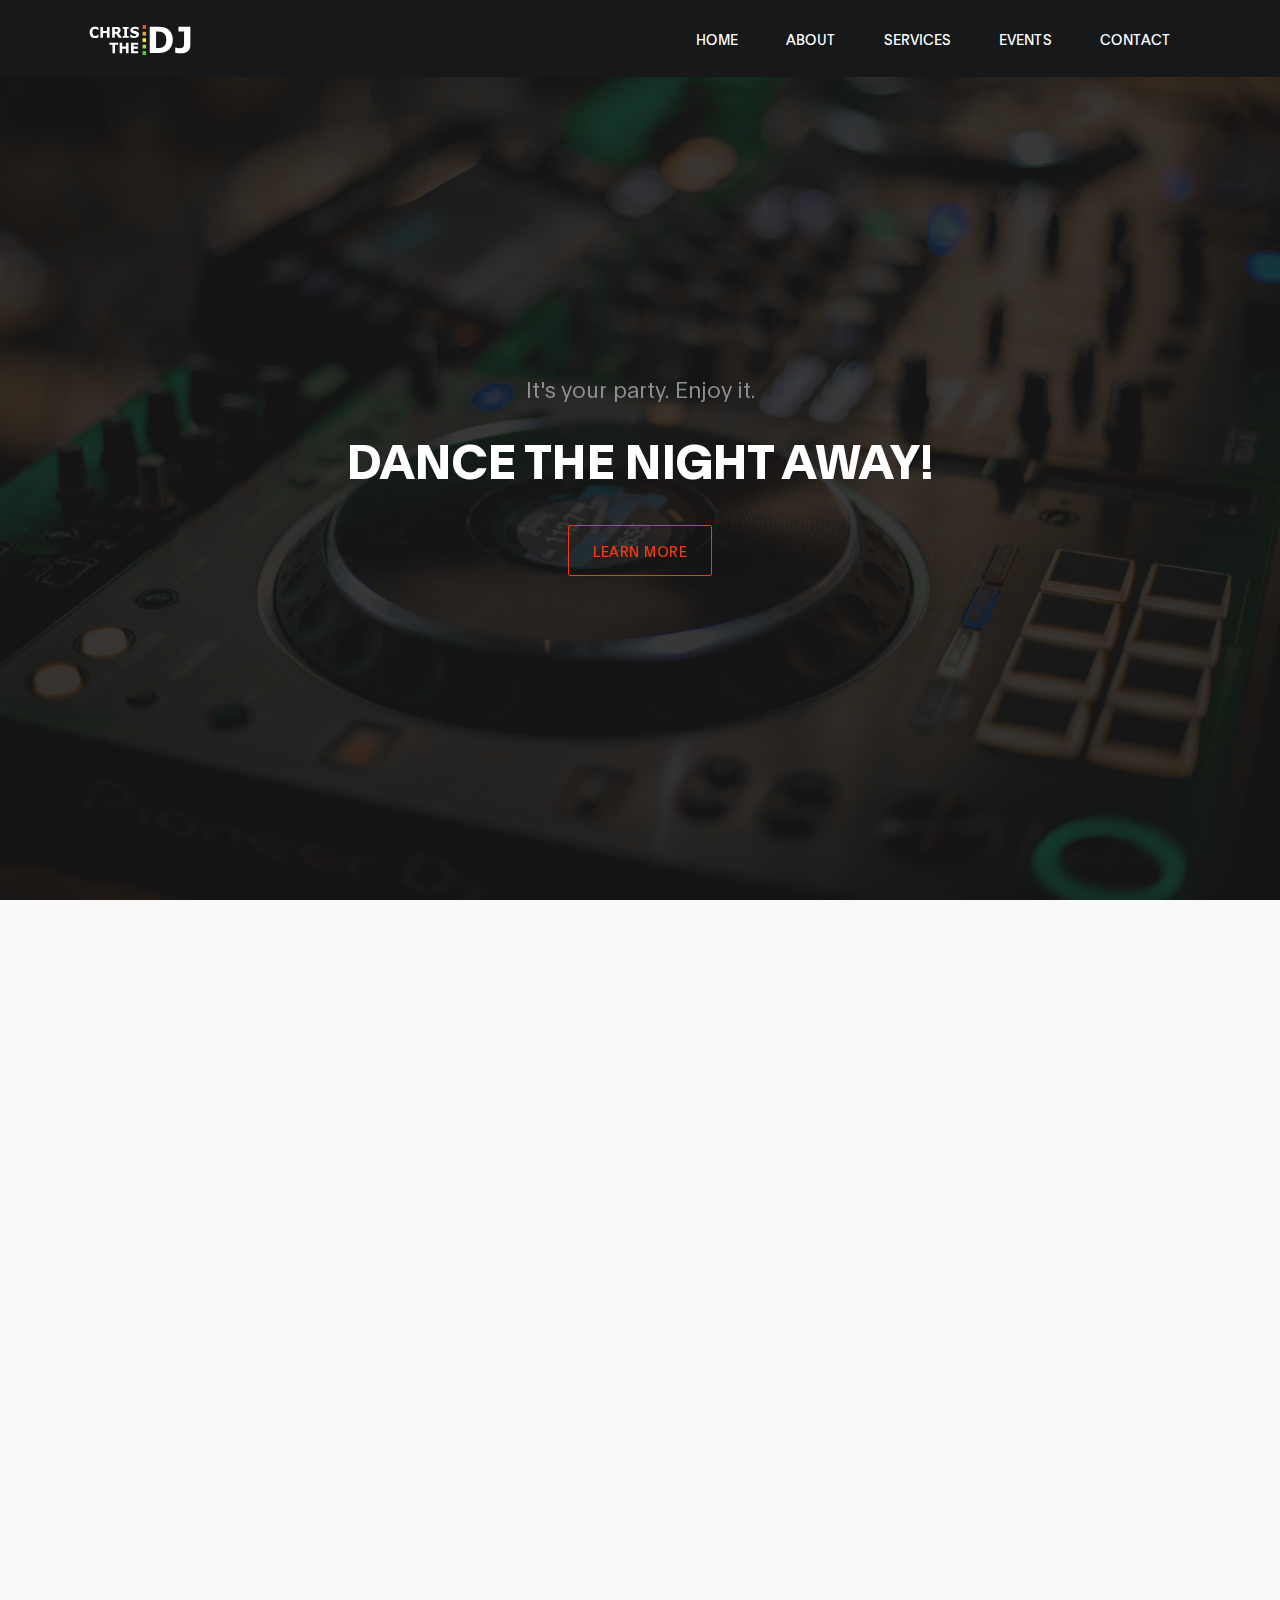
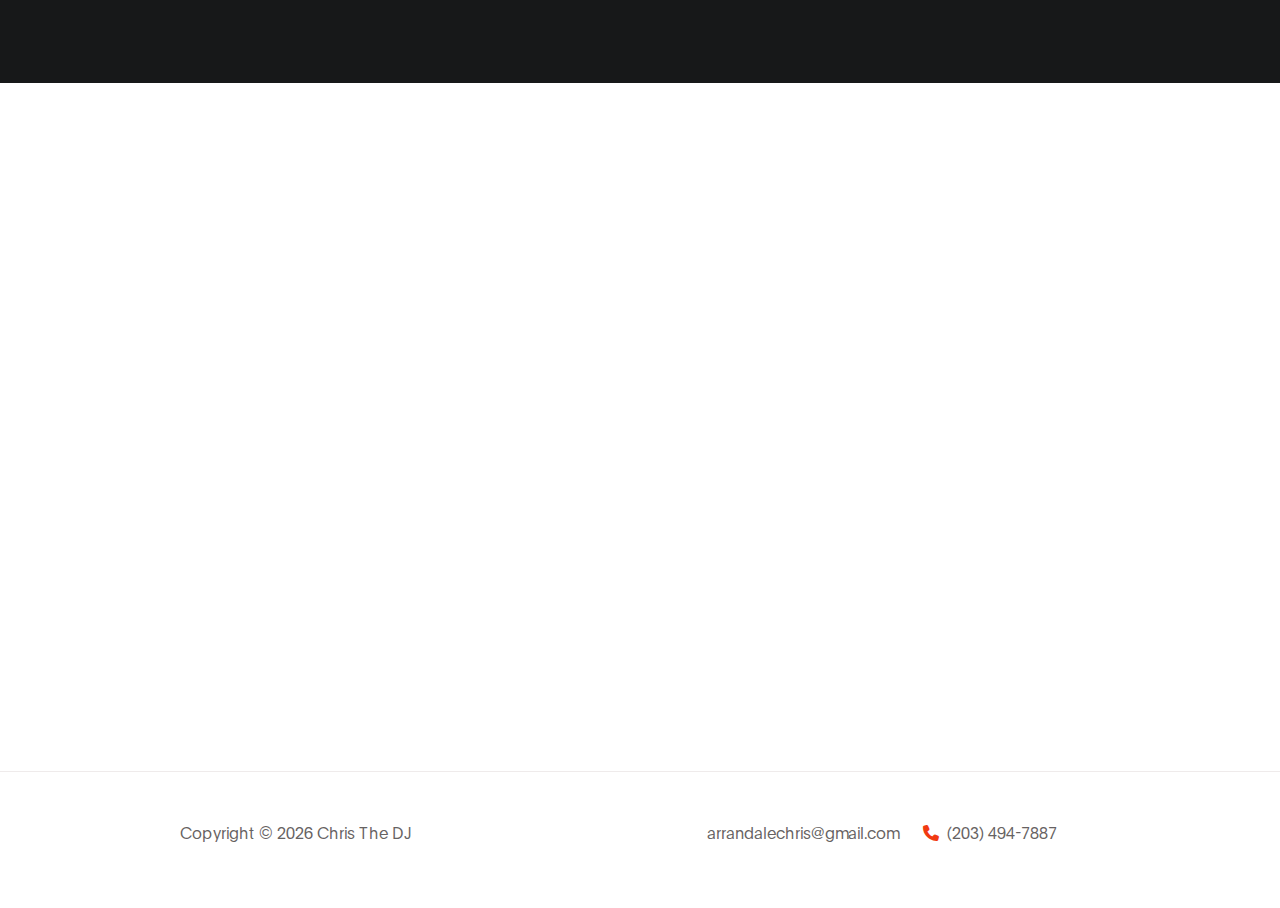
==== index.html @ fa7d1c63 "Initial commit" ====
<!DOCTYPE html><html lang="en"><head><title>Chris The DJ Productions</title><meta charset="UTF-8"><meta http-equiv="X-UA-Compatible" content="IE=Edge"><meta name="description" content=""><meta name="keywords" content=""><meta name="author" content=""><meta name="viewport" content="width=device-width, initial-scale=1, maximum-scale=1"><link rel="apple-touch-icon" sizes="180x180" href="/apple-touch-icon.16619da2.png"><link rel="icon" type="image/png" sizes="32x32" href="/favicon-32x32.42105b0b.png"><link rel="icon" type="image/png" sizes="16x16" href="/favicon-16x16.737dc3d0.png"><link rel="stylesheet" href="/bootstrap.min.e191171e.css"><link rel="stylesheet" href="/all.min.89025202.css"><link rel="stylesheet" href="/aos.2934eb38.css"><link rel="stylesheet" href="/dark-site-defaults.7a4a8571.css"></head><body data-spy="scroll" data-target="#navbarNav" data-offset="50">  <nav class="fixed-top navbar navbar-expand-lg"> <div class="container"> <a class="navbar-brand" href="/index.html"> <img src="/logo.c29452c3.svg" class="img-fluid" alt="Chris The DJ Logo" style="max-height:32px"> </a> <button class="navbar-toggler" type="button" data-toggle="collapse" data-target="#navbarNav" aria-controls="navbarNav" aria-expanded="false" aria-label="Toggle navigation"> <span class="navbar-toggler-icon"></span> </button> <div class="collapse navbar-collapse" id="navbarNav"> <ul class="ml-lg-auto navbar-nav"> <li class="nav-item"> <a href="#home" class="nav-link smoothScroll">Home</a> </li> <li class="nav-item"> <a href="#about" class="nav-link smoothScroll">About</a> </li> <li class="nav-item"> <a href="#services" class="nav-link smoothScroll">Services</a> </li> <li class="nav-item"> <a href="#events" class="nav-link smoothScroll">Events</a> </li> <li class="nav-item"> <a href="#contact" class="nav-link smoothScroll">Contact</a> </li> </ul>  </div> </div> </nav>  <section class="align-items-center d-flex flex-column hero justify-content-center" id="home"> <div class="bg-overlay"></div> <div class="container"> <div class="row"> <div class="col-12 col-lg-8 col-md-10 mx-auto"> <div class="hero-text mt-5 text-center"> <h6 data-aos="fade-up">It's your party. Enjoy it.</h6> <h1 class="text-white" data-aos="fade-up" data-aos-delay="200"> Dance The Night Away! </h1> <a href="#about" class="bordered btn custom-btn mt-3" data-aos="fade-up" data-aos-delay="400">learn more</a> </div> </div> </div> </div> </section>   <section class="about section" id="about"> <div class="container"> <div class="row"> <div class="col-12 col-lg-5 col-md-10 mb-4 mb-lg-0 mt-lg-auto mx-auto"> <h2 class="mb-4" data-aos="fade-up">Meet Chris</h2> <p data-aos="fade-up" data-aos-delay="200"> Chris is a talented and experienced DJ who is dedicated to providing top-notch entertainment and a memorable experience for every event. With his keen ear for music and a passion for performance, he knows how to get the crowd moving and keep the party going. He understands that music is the backbone of any event, and that's why he always puts in the extra effort to make sure that the sound, music, and lights are all of the highest quality. </p> <p data-aos="fade-up" data-aos-delay="400"> Chris's professionalism is unmatched, and he always arrives on time and well-prepared for every event. He is a true professional who takes his job seriously and is always eager to help in any way he can. Whether you're planning a wedding, a corporate event, or a private party, Chris is the DJ you can count on to deliver the goods. </p> </div> <div class="col-12 col-lg-5 col-md-6 ml-lg-auto" data-aos="fade-up" data-aos-delay="200"> <div class="team-thumb"> <img src="/chris.dc0502a5.jpg" class="img-fluid" alt="DJ"> <div class="d-flex flex-column team-info"> <h3>Chris Arrandale</h3> <span>DJ and Event Technology Specialist</span> </div> </div> </div>  </div> </div> </section>  <section class="class section" id="services"> <div class="container"> <div class="row"> <div class="col-12 col-lg-12 mb-5 text-center"> <h6 data-aos="fade-up">Don't Settle</h6> <h2 data-aos="fade-up" data-aos-delay="200">Popular Services</h2> </div> <div class="col-12 col-lg-4 col-md-6" data-aos="fade-up" data-aos-delay="400"> <div class="class-thumb"> <img src="/sound.7e2c99be.jpg" class="img-fluid" alt="Class"> <div class="class-info"> <h3 class="mb-1">DJ and Sound</h3>  <p class="mt-3"> For any event, bring your vision to life with high-quality music and sound. </p> </div> </div> </div> <div class="col-12 col-lg-4 col-md-6 mt-5 mt-lg-0 mt-md-0" data-aos="fade-up" data-aos-delay="500"> <div class="class-thumb"> <img src="/lighting.c251da68.jpg" class="img-fluid" alt="Class"> <div class="class-info"> <h3 class="mb-1">Lighting</h3>  <p class="mt-3"> Sculpt the atmosphere and bring your space to life with a variety of affordable lighting options. </p> </div> </div> </div> <div class="col-12 col-lg-4 col-md-6 mt-5 mt-lg-0" data-aos="fade-up" data-aos-delay="600"> <div class="class-thumb"> <img src="/projector.c56ef966.jpg" class="img-fluid" alt="Class"> <div class="class-info"> <h3 class="mb-1">Audio Visual</h3>  <p class="mt-3"> Projection services add a visually stunning element to any production or presentation. </p> </div> </div> </div> </div> </div> </section>   <section class="schedule section" id="events"> <div class="container"> <div class="row"> <div class="col-12 col-lg-12 mb-5 text-center"> <h6 data-aos="fade-up">DISCOVER</h6> <h2 class="text-white" data-aos="fade-up" data-aos-delay="200"> Full List of Services </h2> </div> <div class="col-12 col-lg-6 col-md-6" data-aos="fade-up" data-aos-delay="400"> <div class="class-thumb"> <div class="class-info"> <h3 class="mb-1">Events</h3> <p class="mt-3">Weddings</p> <hr> <p class="mt-3">Dances</p> <hr> <p class="mt-3">Corporate Events</p> <hr> <p class="mt-3">Concerts</p> <hr> <p class="mt-3">Nightclub and Bars Events</p> <hr> <p class="mt-3">Backyard and House Parties</p> <hr> <p class="mt-3">Charity Events</p> </div> </div> </div> <div class="col-12 col-lg-6 col-md-6 mt-5 mt-lg-0 mt-md-0" data-aos="fade-up" data-aos-delay="500"> <div class="class-thumb"> <div class="class-info"> <h3 class="mb-1">Individual Services</h3> <p class="mt-3">DJ and Music</p> <hr> <p class="mt-3">Live Sound (bands, open mic nights, etc.)</p> <hr> <p class="mt-3">Karaoke and Trivia</p> <hr> <p class="mt-3">Lighting and Ambiance</p> <hr> <p class="mt-3">Projection and TV Rentals</p> <hr> <p class="mt-3">Social Media Photo Booth</p> <hr> <p class="mt-3">360 Photo Booth</p> </div> </div> </div> </div> </div> </section>  <section class="contact section" id="contact"> <div class="container"> <div class="row"> <div class="col-12 col-lg-5 col-md-6 ml-auto"> <h2 class="mb-4 pb-2" data-aos="fade-up">Ask anything</h2> <form action="https://formspree.io/f/mnqydpkl" method="post" class="contact-form webform" data-aos="fade-up" data-aos-delay="200" role="form"> <input type="text" class="form-control" name="name" placeholder="Name"> <input type="email" class="form-control" name="email" placeholder="Email"> <textarea class="form-control" rows="5" name="message" placeholder="Message"></textarea> <button type="submit" class="form-control" id="submit-button" name="submit"> Send Message </button> </form> </div> <div class="col-12 col-lg-5 col-md-6 mt-4 mt-lg-0 mt-md-0 mx-auto"> <h2 class="mb-4" data-aos="fade-up" data-aos-delay="300">Where is Chris?</h2> <p data-aos="fade-up" data-aos-delay="400"> <i class="fa fa-map-marker mr-1"></i> Based out of <b>Springfield MA</b> and travels throughout New England </p>  <div class="google-map" data-aos="fade-up" data-aos-delay="500"> <iframe src="https://www.google.com/maps/embed?pb=!1m18!1m12!1m3!1d47355.9446735847!2d-72.58136081809765!3d42.112898798318675!2m3!1f0!2f0!3f0!3m2!1i1024!2i768!4f13.1!3m3!1m2!1s0x89e6e62c08e4b81f%3A0x1d1808da41b9aabd!2sSpringfield%2C%20MA!5e0!3m2!1sen!2sus!4v1675135256175!5m2!1sen!2sus" width="1920" height="250" frameborder="0" style="border:0" allowfullscreen></iframe> </div> </div> </div> </div> </section>  <footer class="site-footer"> <div class="container"> <div class="row"> <div class="col-lg-4 col-md-5 ml-auto"> <p class="copyright-text">Copyright &copy; <span id="year">2023</span> Chris The DJ</p> </div> <div class="col-12 col-lg-5 col-md-7 d-flex justify-content-center mx-auto"> <p class="mr-4"> <i class="fa fa-envelope-o mr-1"></i>  <a href="mailto:&#097;&#114;&#114;&#097;&#110;&#100;&#097;&#108;&#101;&#099;&#104;&#114;&#105;&#115;&#064;&#103;&#109;&#097;&#105;&#108;&#046;&#099;&#111;&#109;">&#097;&#114;&#114;&#097;&#110;&#100;&#097;&#108;&#101;&#099;&#104;&#114;&#105;&#115;&#064;&#103;&#109;&#097;&#105;&#108;&#046;&#099;&#111;&#109;</a> </p>  <p> <i class="fa fa-phone mr-1"></i> (&#050;&#048;&#051;)&#032;&#052;&#057;&#052;&#045;&#055;&#056;&#056;&#055; </p> </div> </div> </div> </footer>    <script src="/imports.26c8f846.js"></script> <script src="/custom.d0c977ba.js" type="module"></script> <script src="/smoothscroll.0c86db4a.js" type="module"></script>  <script>document.getElementById("year").innerHTML=(new Date).getFullYear();</script> </body></html>
---- dark-site-defaults.7a4a8571.css ----
@font-face{font-family:Plain;src:url(/Plain-Regular.705047c0.woff2) format("woff2"),url(/Plain-Regular.0825c11f.woff) format("woff");font-weight:400;font-style:normal}@font-face{font-family:Plain;src:url(/Plain-Light.98f7189e.woff2) format("woff2"),url(/Plain-Light.5825650e.woff) format("woff");font-weight:300;font-style:normal}@font-face{font-family:Plain;src:url(/Plain-Bold.71ae73a1.woff2) format("woff2"),url(/Plain-Bold.db36bc36.woff) format("woff");font-weight:700;font-style:normal}:root{--primary-color:#f13a11;--white-color:#fff;--dark-color:#171819;--about-bg-color:#f9f9f9;--gray-color:#909090;--link-color:#404040;--p-color:#666262;--base-font-family:"Plain",sans-serif;--font-weight-bold:bold;--font-weight-normal:normal;--font-weight-light:300;--font-weight-thin:100;--h1-font-size:48px;--h2-font-size:36px;--h3-font-size:28px;--h4-font-size:24px;--h5-font-size:22px;--h6-font-size:22px;--p-font-size:18px;--base-font-size:16px;--menu-font-size:14px;--border-radius-large:100%;--border-radius-small:2px}body{background:var(--white-color);font-family:var(--base-font-family)}h1,h2,h3,h4,h5,h6{font-weight:var(--font-weight-thin);line-height:normal}h1{font-size:var(--h1-font-size);letter-spacing:-1px;text-transform:uppercase;margin:20px 0}h1,h2{font-weight:var(--font-weight-bold)}h2{font-size:var(--h2-font-size);letter-spacing:-2px}h3{font-size:var(--h3-font-size);font-weight:var(--font-weight-bold);letter-spacing:-1px;margin:0}h4{font-size:var(--h4-font-size)}h5{font-size:var(--h5-font-size)}h6{color:var(--gray-color);font-size:var(--h6-font-size);line-height:inherit;margin:0}p{color:var(--p-color);font-size:var(--p-font-size);font-weight:var(--font-weight-light);line-height:1.5em}b,strong{font-weight:var(--font-weight-bold);letter-spacing:0}.section{padding:7rem 0}.custom-btn{background:transparent;border-radius:var(--border-radius-small);padding:14px 24px;color:var(--white-color);font-size:var(--menu-font-size);font-weight:var(--font-weight-normal);text-transform:uppercase;letter-spacing:.5px;white-space:nowrap;transition:all .3s ease}.custom-btn:hover{color:var(--primary-color)}.custom-btn:focus{box-shadow:none}.custom-btn.bg-color:focus,.custom-btn.bg-color:hover,.custom-btn.bordered:focus,.custom-btn.bordered:hover{background:var(--white-color);border-color:transparent;color:var(--primary-color)}.bordered{border:1px solid var(--primary-color);color:var(--primary-color)}.bg-color{background:var(--primary-color);color:var(--white-color)}*,:after,:before{-webkit-box-sizing:border-box;-moz-box-sizing:border-box;box-sizing:border-box}a{color:var(--link-color);font-weight:400;text-decoration:none;transition:all .3s ease}a:active,a:focus,a:hover{color:var(--primary-color);outline:none;text-decoration:none}.bg-overlay{background:var(--dark-color);position:absolute;top:0;right:0;bottom:0;left:0;width:100%;height:100%;opacity:.85}.modal-content{padding:2rem 3rem}.modal-body,.modal-footer,.modal-header{border:0;padding:0}.membership-form a{color:var(--primary-color)}.feature{padding:5rem 0}.feature,.navbar{background:var(--dark-color)}.navbar{padding:1rem}.navbar-expand-lg .navbar-nav .nav-link{padding-right:1.5rem;padding-left:1.5rem}.navbar-brand{color:var(--white-color);font-size:var(--h3-font-size);font-weight:var(--font-weight-bold);line-height:normal;padding-top:0}.nav-item .nav-link{display:block;color:var(--white-color);font-size:var(--menu-font-size);font-weight:var(--font-weight-normal);text-transform:uppercase;padding:2px 6px}.nav-item .nav-link.active,.nav-item .nav-link:hover{color:var(--primary-color)}.navbar .social-icon li a{color:var(--white-color)}.navbar-toggler{border:0;padding:0;cursor:pointer;margin:0 10px 0 0;width:30px;height:35px;outline:none}.navbar-toggler:focus{outline:none}.navbar-toggler[aria-expanded=true] .navbar-toggler-icon{background:transparent}.navbar-toggler[aria-expanded=true] .navbar-toggler-icon:after,.navbar-toggler[aria-expanded=true] .navbar-toggler-icon:before{transition:top .3s ease 50ms,-webkit-transform .3s ease .35s;transition:top .3s ease 50ms,transform .3s ease .35s;transition:top .3s ease 50ms,transform .3s ease .35s,-webkit-transform .3s ease .35s;top:0}.navbar-toggler[aria-expanded=true] .navbar-toggler-icon:before{transform:rotate(45deg)}.navbar-toggler[aria-expanded=true] .navbar-toggler-icon:after{transform:rotate(-45deg)}.navbar-toggler .navbar-toggler-icon{background:var(--primary-color);transition:background 10ms ease .3s;display:block;width:30px;height:2px;position:relative}.navbar-toggler .navbar-toggler-icon:after,.navbar-toggler .navbar-toggler-icon:before{transition:top .3s ease .35s,-webkit-transform .3s ease 50ms;transition:top .3s ease .35s,transform .3s ease 50ms;transition:top .3s ease .35s,transform .3s ease 50ms,-webkit-transform .3s ease 50ms;position:absolute;right:0;left:0;background:var(--primary-color);width:30px;height:2px;content:""}.navbar-toggler .navbar-toggler-icon:before{top:-8px}.navbar-toggler .navbar-toggler-icon:after{top:8px}.hero{background-image:url(/hero-bg.0ff461fb.jpg);background-size:cover;background-position:top;background-repeat:no-repeat;vertical-align:middle;min-height:100vh;position:relative}.class-info{background:var(--white-color);box-shadow:6px 0 38px rgba(20,20,20,.1);border-radius:0 0 2px 2px;padding:1rem 2rem;position:relative}.class-info img{border-radius:2px 2px 0 0}.class-info strong{color:var(--gray-color)}.class-price{background:var(--primary-color);border-radius:var(--border-radius-large);color:var(--white-color);font-weight:var(--font-weight-bold);display:block;position:absolute;top:2rem;right:2rem;width:3.5rem;height:3.5rem;line-height:3.5rem;text-align:center}.schedule{background:var(--dark-color)}.schedule-table{display:table;border:0;text-align:center}.schedule-table span,.schedule-table strong{display:block;text-align:center}.schedule-table strong{color:var(--white-color)}.schedule-table span{color:var(--gray-color)}.schedule-table small,.schedule-table span{font-size:var(--menu-font-size);text-transform:uppercase}.schedule-table small{position:relative;top:10px}.schedule-table tr td:first-child,.table .thead-light th{background:var(--primary-color);border:1px solid #212122;color:var(--white-color)}.schedule-table .thead-light th{border-bottom:0;text-transform:uppercase}.table-bordered td,.table-bordered th{border:1px solid #212122}.table-bordered td{padding-bottom:22px}.table td,.table th{padding:1rem}.about{background:var(--about-bg-color)}.about-working-hours{border-left:2px solid;padding-left:3.5rem}.about-working-hours strong{color:var(--white-color);opacity:.85}.team-info,.team-thumb{position:relative}.team-info{background:var(--white-color);border-radius:0 0 2px 2px;box-shadow:6px 0 38px rgba(20,20,20,.1);padding:20px}.team-info span{font-weight:var(--font-weight-light);opacity:.85}.team-info .social-icon{position:absolute;top:10px;right:20px}.team-info .social-icon li{display:block}.webform input,button#submit-button{height:calc(2.25rem + 20px)}.form-control{border-radius:var(--border-radius-small);margin:1.3rem 0}.form-control:focus{box-shadow:none;border-color:var(--dark-color)}button#submit-button{background:var(--dark-color);border-color:transparent;color:var(--white-color);cursor:pointer;transition:all .3s ease}button#submit-button:hover{background:var(--primary-color)}.contact h2+p{max-width:90%}.google-map{border-top:1px solid #efebeb;margin-top:2.5rem;padding-top:2.5rem}.google-map iframe{width:100%}.site-footer{border-top:1px solid #efebeb;padding:3rem 0}.site-footer a{color:var(--p-color);font-weight:var(--font-weight-light)}.site-footer p{font-size:var(--base-font-size)}.contact .fa,.site-footer .fa{color:var(--primary-color)}.social-icon{position:relative;padding:0;margin:5px 0 0}.social-icon li{display:inline-block;list-style:none}.social-icon li a{text-decoration:none;display:inline-block;color:var(--p-color);font-size:var(--p-font-size);font-weight:var(--font-weight-bold);margin:5px 10px;text-align:center}.social-icon li a:hover{color:var(--primary-color)}@media screen and (max-width:992px){.section{padding:5rem 0}.nav-item .nav-link{padding:6px}.navbar .social-icon{margin-top:22px}.navbar-collapse,.site-footer{text-align:center}.schedule-table{display:block}.modal-content{padding:2rem}}@media screen and (max-width:767px){h1{font-size:38px}.about-working-hours{border-left:0;padding:22px 0 0}.contact h2 span{display:block}}
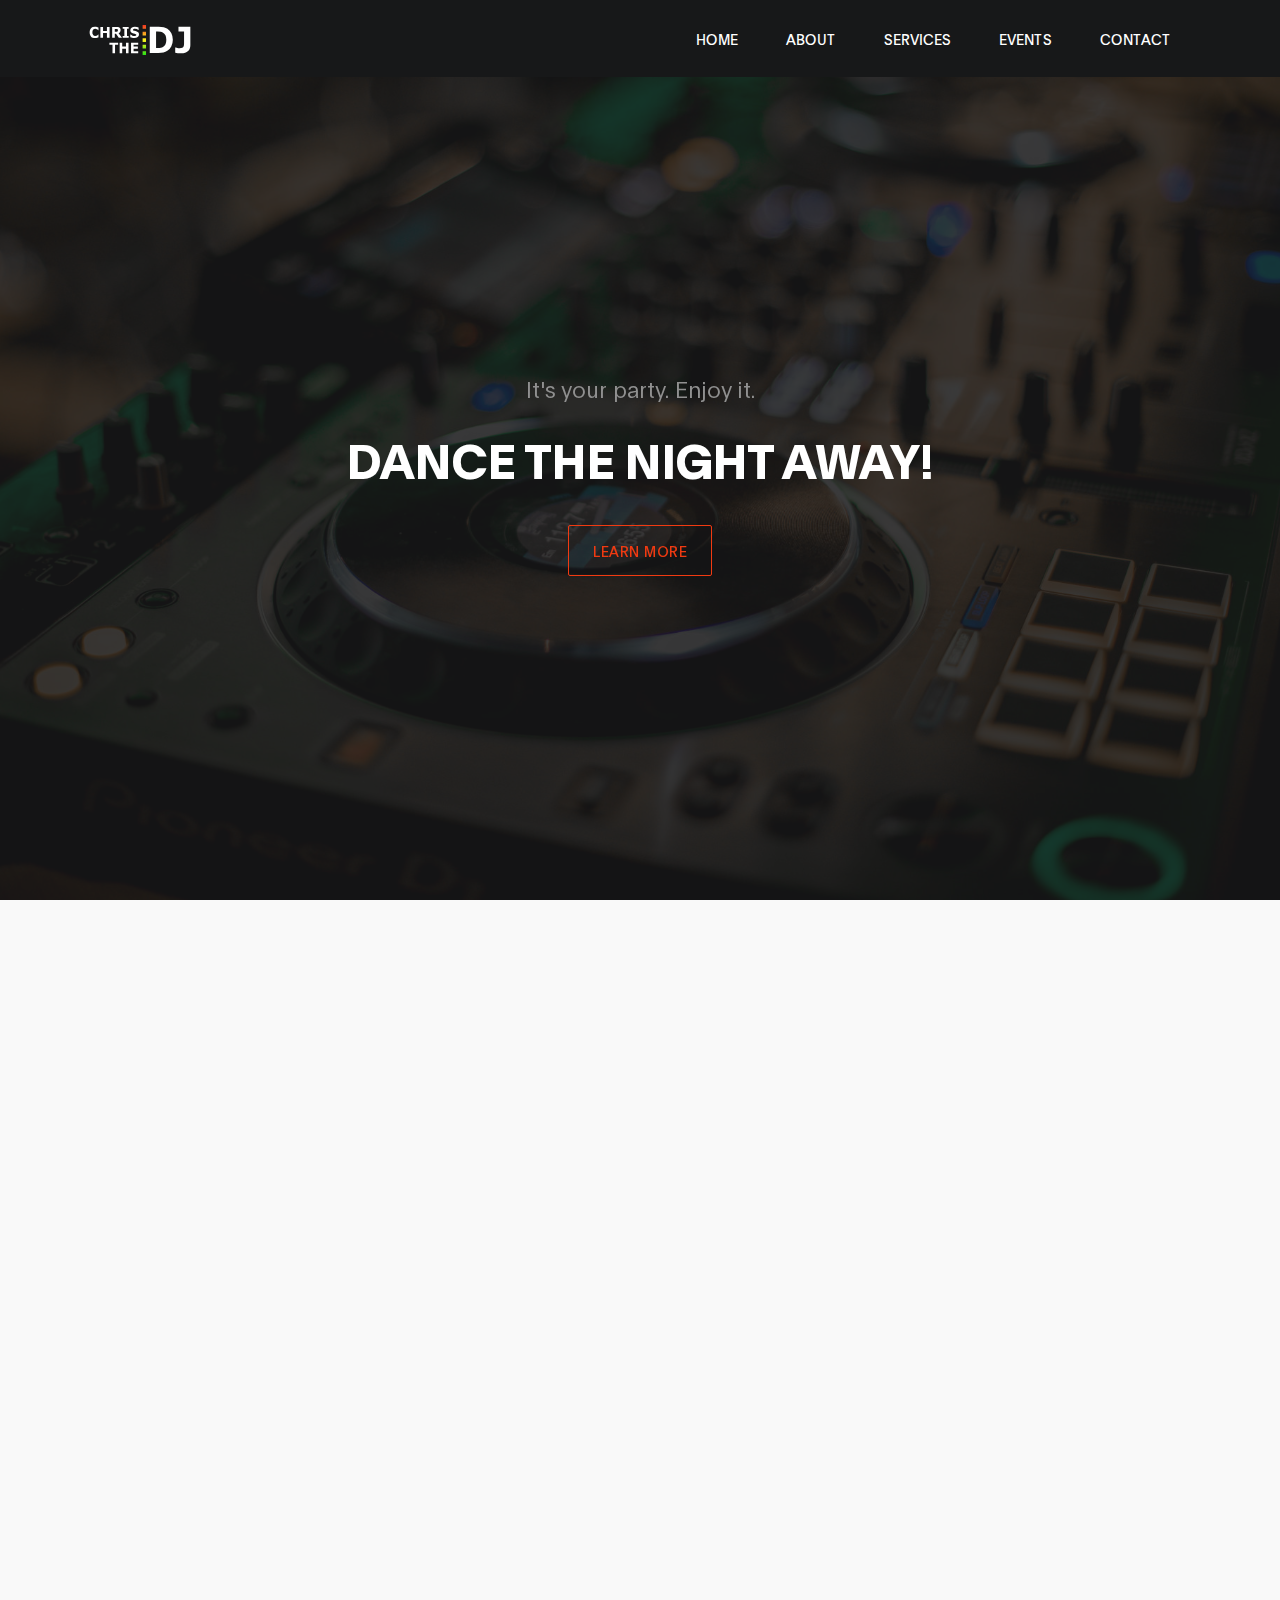
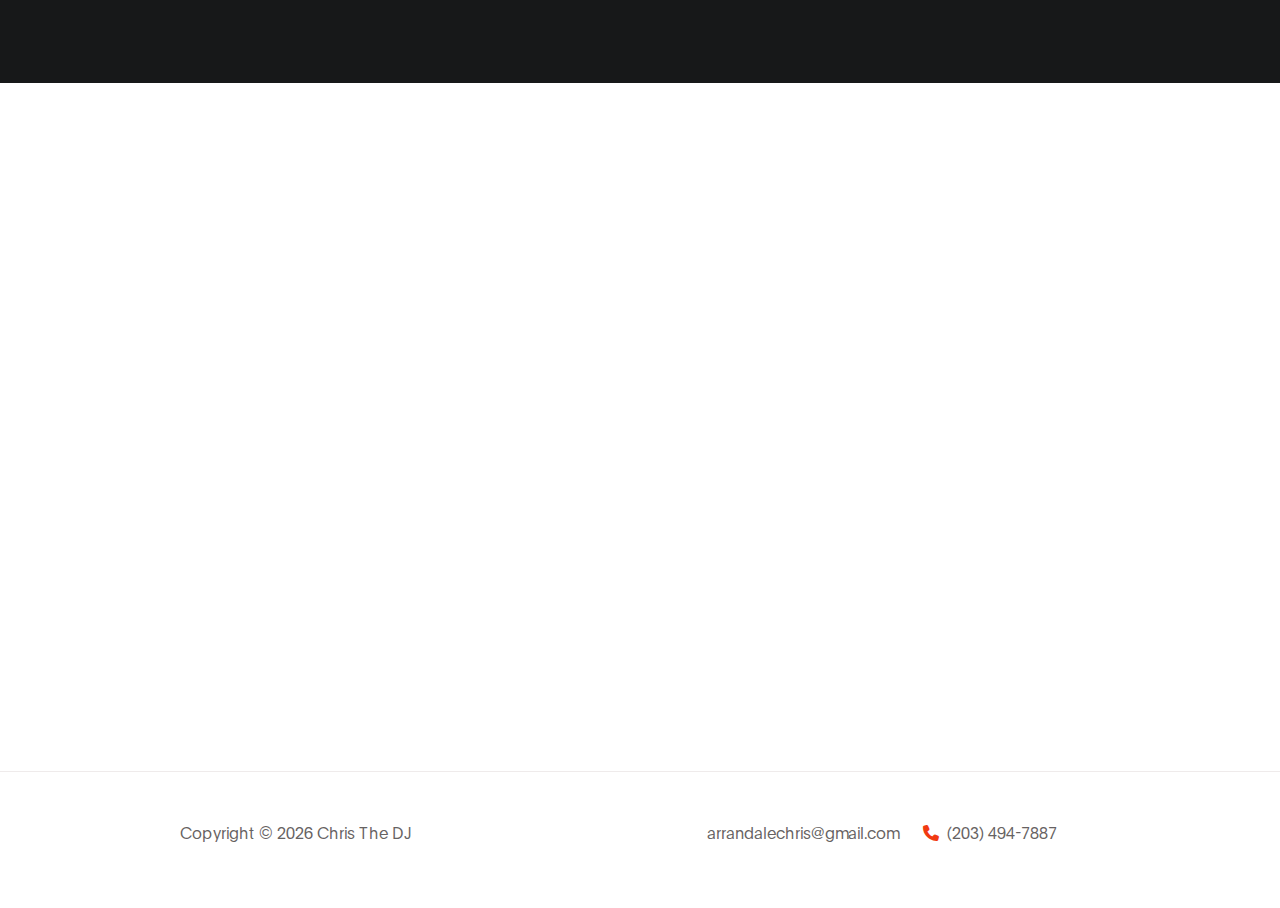
==== commit c1e113b3: "Update index.html" ====
--- a/index.html
+++ b/index.html
@@ -1 +1 @@
-<!DOCTYPE html><html lang="en"><head><title>Chris The DJ Productions</title><meta charset="UTF-8"><meta http-equiv="X-UA-Compatible" content="IE=Edge"><meta name="description" content=""><meta name="keywords" content=""><meta name="author" content=""><meta name="viewport" content="width=device-width, initial-scale=1, maximum-scale=1"><link rel="apple-touch-icon" sizes="180x180" href="/apple-touch-icon.16619da2.png"><link rel="icon" type="image/png" sizes="32x32" href="/favicon-32x32.42105b0b.png"><link rel="icon" type="image/png" sizes="16x16" href="/favicon-16x16.737dc3d0.png"><link rel="stylesheet" href="/bootstrap.min.e191171e.css"><link rel="stylesheet" href="/all.min.89025202.css"><link rel="stylesheet" href="/aos.2934eb38.css"><link rel="stylesheet" href="/dark-site-defaults.7a4a8571.css"></head><body data-spy="scroll" data-target="#navbarNav" data-offset="50">  <nav class="fixed-top navbar navbar-expand-lg"> <div class="container"> <a class="navbar-brand" href="/index.html"> <img src="/logo.c29452c3.svg" class="img-fluid" alt="Chris The DJ Logo" style="max-height:32px"> </a> <button class="navbar-toggler" type="button" data-toggle="collapse" data-target="#navbarNav" aria-controls="navbarNav" aria-expanded="false" aria-label="Toggle navigation"> <span class="navbar-toggler-icon"></span> </button> <div class="collapse navbar-collapse" id="navbarNav"> <ul class="ml-lg-auto navbar-nav"> <li class="nav-item"> <a href="#home" class="nav-link smoothScroll">Home</a> </li> <li class="nav-item"> <a href="#about" class="nav-link smoothScroll">About</a> </li> <li class="nav-item"> <a href="#services" class="nav-link smoothScroll">Services</a> </li> <li class="nav-item"> <a href="#events" class="nav-link smoothScroll">Events</a> </li> <li class="nav-item"> <a href="#contact" class="nav-link smoothScroll">Contact</a> </li> </ul>  </div> </div> </nav>  <section class="align-items-center d-flex flex-column hero justify-content-center" id="home"> <div class="bg-overlay"></div> <div class="container"> <div class="row"> <div class="col-12 col-lg-8 col-md-10 mx-auto"> <div class="hero-text mt-5 text-center"> <h6 data-aos="fade-up">It's your party. Enjoy it.</h6> <h1 class="text-white" data-aos="fade-up" data-aos-delay="200"> Dance The Night Away! </h1> <a href="#about" class="bordered btn custom-btn mt-3" data-aos="fade-up" data-aos-delay="400">learn more</a> </div> </div> </div> </div> </section>   <section class="about section" id="about"> <div class="container"> <div class="row"> <div class="col-12 col-lg-5 col-md-10 mb-4 mb-lg-0 mt-lg-auto mx-auto"> <h2 class="mb-4" data-aos="fade-up">Meet Chris</h2> <p data-aos="fade-up" data-aos-delay="200"> Chris is a talented and experienced DJ who is dedicated to providing top-notch entertainment and a memorable experience for every event. With his keen ear for music and a passion for performance, he knows how to get the crowd moving and keep the party going. He understands that music is the backbone of any event, and that's why he always puts in the extra effort to make sure that the sound, music, and lights are all of the highest quality. </p> <p data-aos="fade-up" data-aos-delay="400"> Chris's professionalism is unmatched, and he always arrives on time and well-prepared for every event. He is a true professional who takes his job seriously and is always eager to help in any way he can. Whether you're planning a wedding, a corporate event, or a private party, Chris is the DJ you can count on to deliver the goods. </p> </div> <div class="col-12 col-lg-5 col-md-6 ml-lg-auto" data-aos="fade-up" data-aos-delay="200"> <div class="team-thumb"> <img src="/chris.dc0502a5.jpg" class="img-fluid" alt="DJ"> <div class="d-flex flex-column team-info"> <h3>Chris Arrandale</h3> <span>DJ and Event Technology Specialist</span> </div> </div> </div>  </div> </div> </section>  <section class="class section" id="services"> <div class="container"> <div class="row"> <div class="col-12 col-lg-12 mb-5 text-center"> <h6 data-aos="fade-up">Don't Settle</h6> <h2 data-aos="fade-up" data-aos-delay="200">Popular Services</h2> </div> <div class="col-12 col-lg-4 col-md-6" data-aos="fade-up" data-aos-delay="400"> <div class="class-thumb"> <img src="/sound.7e2c99be.jpg" class="img-fluid" alt="Class"> <div class="class-info"> <h3 class="mb-1">DJ and Sound</h3>  <p class="mt-3"> For any event, bring your vision to life with high-quality music and sound. </p> </div> </div> </div> <div class="col-12 col-lg-4 col-md-6 mt-5 mt-lg-0 mt-md-0" data-aos="fade-up" data-aos-delay="500"> <div class="class-thumb"> <img src="/lighting.c251da68.jpg" class="img-fluid" alt="Class"> <div class="class-info"> <h3 class="mb-1">Lighting</h3>  <p class="mt-3"> Sculpt the atmosphere and bring your space to life with a variety of affordable lighting options. </p> </div> </div> </div> <div class="col-12 col-lg-4 col-md-6 mt-5 mt-lg-0" data-aos="fade-up" data-aos-delay="600"> <div class="class-thumb"> <img src="/projector.c56ef966.jpg" class="img-fluid" alt="Class"> <div class="class-info"> <h3 class="mb-1">Audio Visual</h3>  <p class="mt-3"> Projection services add a visually stunning element to any production or presentation. </p> </div> </div> </div> </div> </div> </section>   <section class="schedule section" id="events"> <div class="container"> <div class="row"> <div class="col-12 col-lg-12 mb-5 text-center"> <h6 data-aos="fade-up">DISCOVER</h6> <h2 class="text-white" data-aos="fade-up" data-aos-delay="200"> Full List of Services </h2> </div> <div class="col-12 col-lg-6 col-md-6" data-aos="fade-up" data-aos-delay="400"> <div class="class-thumb"> <div class="class-info"> <h3 class="mb-1">Events</h3> <p class="mt-3">Weddings</p> <hr> <p class="mt-3">Dances</p> <hr> <p class="mt-3">Corporate Events</p> <hr> <p class="mt-3">Concerts</p> <hr> <p class="mt-3">Nightclub and Bars Events</p> <hr> <p class="mt-3">Backyard and House Parties</p> <hr> <p class="mt-3">Charity Events</p> </div> </div> </div> <div class="col-12 col-lg-6 col-md-6 mt-5 mt-lg-0 mt-md-0" data-aos="fade-up" data-aos-delay="500"> <div class="class-thumb"> <div class="class-info"> <h3 class="mb-1">Individual Services</h3> <p class="mt-3">DJ and Music</p> <hr> <p class="mt-3">Live Sound (bands, open mic nights, etc.)</p> <hr> <p class="mt-3">Karaoke and Trivia</p> <hr> <p class="mt-3">Lighting and Ambiance</p> <hr> <p class="mt-3">Projection and TV Rentals</p> <hr> <p class="mt-3">Social Media Photo Booth</p> <hr> <p class="mt-3">360 Photo Booth</p> </div> </div> </div> </div> </div> </section>  <section class="contact section" id="contact"> <div class="container"> <div class="row"> <div class="col-12 col-lg-5 col-md-6 ml-auto"> <h2 class="mb-4 pb-2" data-aos="fade-up">Ask anything</h2> <form action="https://formspree.io/f/mnqydpkl" method="post" class="contact-form webform" data-aos="fade-up" data-aos-delay="200" role="form"> <input type="text" class="form-control" name="name" placeholder="Name"> <input type="email" class="form-control" name="email" placeholder="Email"> <textarea class="form-control" rows="5" name="message" placeholder="Message"></textarea> <button type="submit" class="form-control" id="submit-button" name="submit"> Send Message </button> </form> </div> <div class="col-12 col-lg-5 col-md-6 mt-4 mt-lg-0 mt-md-0 mx-auto"> <h2 class="mb-4" data-aos="fade-up" data-aos-delay="300">Where is Chris?</h2> <p data-aos="fade-up" data-aos-delay="400"> <i class="fa fa-map-marker mr-1"></i> Based out of <b>Springfield MA</b> and travels throughout New England </p>  <div class="google-map" data-aos="fade-up" data-aos-delay="500"> <iframe src="https://www.google.com/maps/embed?pb=!1m18!1m12!1m3!1d47355.9446735847!2d-72.58136081809765!3d42.112898798318675!2m3!1f0!2f0!3f0!3m2!1i1024!2i768!4f13.1!3m3!1m2!1s0x89e6e62c08e4b81f%3A0x1d1808da41b9aabd!2sSpringfield%2C%20MA!5e0!3m2!1sen!2sus!4v1675135256175!5m2!1sen!2sus" width="1920" height="250" frameborder="0" style="border:0" allowfullscreen></iframe> </div> </div> </div> </div> </section>  <footer class="site-footer"> <div class="container"> <div class="row"> <div class="col-lg-4 col-md-5 ml-auto"> <p class="copyright-text">Copyright &copy; <span id="year">2023</span> Chris The DJ</p> </div> <div class="col-12 col-lg-5 col-md-7 d-flex justify-content-center mx-auto"> <p class="mr-4"> <i class="fa fa-envelope-o mr-1"></i>  <a href="mailto:&#097;&#114;&#114;&#097;&#110;&#100;&#097;&#108;&#101;&#099;&#104;&#114;&#105;&#115;&#064;&#103;&#109;&#097;&#105;&#108;&#046;&#099;&#111;&#109;">&#097;&#114;&#114;&#097;&#110;&#100;&#097;&#108;&#101;&#099;&#104;&#114;&#105;&#115;&#064;&#103;&#109;&#097;&#105;&#108;&#046;&#099;&#111;&#109;</a> </p>  <p> <i class="fa fa-phone mr-1"></i> (&#050;&#048;&#051;)&#032;&#052;&#057;&#052;&#045;&#055;&#056;&#056;&#055; </p> </div> </div> </div> </footer>    <script src="/imports.26c8f846.js"></script> <script src="/custom.d0c977ba.js" type="module"></script> <script src="/smoothscroll.0c86db4a.js" type="module"></script>  <script>document.getElementById("year").innerHTML=(new Date).getFullYear();</script> </body></html>+<!DOCTYPE html><html lang="en"><head><title>Chris The DJ Productions</title><meta charset="UTF-8"><meta http-equiv="X-UA-Compatible" content="IE=Edge"><meta name="description" content=""><meta name="keywords" content=""><meta name="author" content=""><meta name="viewport" content="width=device-width, initial-scale=1, maximum-scale=1"><link rel="apple-touch-icon" sizes="180x180" href="/apple-touch-icon.16619da2.png"><link rel="icon" type="image/png" sizes="32x32" href="/favicon-32x32.42105b0b.png"><link rel="icon" type="image/png" sizes="16x16" href="/favicon-16x16.737dc3d0.png"><link rel="stylesheet" href="/bootstrap.min.e191171e.css"><link rel="stylesheet" href="/all.min.89025202.css"><link rel="stylesheet" href="/aos.2934eb38.css"><link rel="stylesheet" href="/dark-site-defaults.7a4a8571.css"></head><body data-spy="scroll" data-target="#navbarNav" data-offset="50">  <nav class="fixed-top navbar navbar-expand-lg"> <div class="container"> <a class="navbar-brand" href="/index.html"> <img src="/logo.c29452c3.svg" class="img-fluid" alt="Chris The DJ Logo" style="max-height:32px"> </a> <button class="navbar-toggler" type="button" data-bs-toggle="collapse" data-bs-target="#navbarNav" aria-controls="navbarNav" aria-expanded="false" aria-label="Toggle navigation"> <span class="navbar-toggler-icon"></span> </button> <div class="collapse navbar-collapse" id="navbarNav"> <ul class="ml-lg-auto navbar-nav"> <li class="nav-item"> <a href="#home" class="nav-link smoothScroll">Home</a> </li> <li class="nav-item"> <a href="#about" class="nav-link smoothScroll">About</a> </li> <li class="nav-item"> <a href="#services" class="nav-link smoothScroll">Services</a> </li> <li class="nav-item"> <a href="#events" class="nav-link smoothScroll">Events</a> </li> <li class="nav-item"> <a href="#contact" class="nav-link smoothScroll">Contact</a> </li> </ul>  </div> </div> </nav>  <section class="align-items-center d-flex flex-column hero justify-content-center" id="home"> <div class="bg-overlay"></div> <div class="container"> <div class="row"> <div class="col-12 col-lg-8 col-md-10 mx-auto"> <div class="hero-text mt-5 text-center"> <h6 data-aos="fade-up">It's your party. Enjoy it.</h6> <h1 class="text-white" data-aos="fade-up" data-aos-delay="200"> Dance The Night Away! </h1> <a href="#about" class="bordered btn custom-btn mt-3" data-aos="fade-up" data-aos-delay="400">learn more</a> </div> </div> </div> </div> </section>   <section class="about section" id="about"> <div class="container"> <div class="row"> <div class="col-12 col-lg-5 col-md-10 mb-4 mb-lg-0 mt-lg-auto mx-auto"> <h2 class="mb-4" data-aos="fade-up">Meet Chris</h2> <p data-aos="fade-up" data-aos-delay="200"> Chris is a talented and experienced DJ who is dedicated to providing top-notch entertainment and a memorable experience for every event. With his keen ear for music and a passion for performance, he knows how to get the crowd moving and keep the party going. He understands that music is the backbone of any event, and that's why he always puts in the extra effort to make sure that the sound, music, and lights are all of the highest quality. </p> <p data-aos="fade-up" data-aos-delay="400"> Chris's professionalism is unmatched, and he always arrives on time and well-prepared for every event. He is a true professional who takes his job seriously and is always eager to help in any way he can. Whether you're planning a wedding, a corporate event, or a private party, Chris is the DJ you can count on to deliver the goods. </p> </div> <div class="col-12 col-lg-5 col-md-6 ml-lg-auto" data-aos="fade-up" data-aos-delay="200"> <div class="team-thumb"> <img src="/chris.dc0502a5.jpg" class="img-fluid" alt="DJ"> <div class="d-flex flex-column team-info"> <h3>Chris Arrandale</h3> <span>DJ and Event Technology Specialist</span> </div> </div> </div>  </div> </div> </section>  <section class="class section" id="services"> <div class="container"> <div class="row"> <div class="col-12 col-lg-12 mb-5 text-center"> <h6 data-aos="fade-up">Don't Settle</h6> <h2 data-aos="fade-up" data-aos-delay="200">Popular Services</h2> </div> <div class="col-12 col-lg-4 col-md-6" data-aos="fade-up" data-aos-delay="400"> <div class="class-thumb"> <img src="/sound.7e2c99be.jpg" class="img-fluid" alt="Class"> <div class="class-info"> <h3 class="mb-1">DJ and Sound</h3>  <p class="mt-3"> For any event, bring your vision to life with high-quality music and sound. </p> </div> </div> </div> <div class="col-12 col-lg-4 col-md-6 mt-5 mt-lg-0 mt-md-0" data-aos="fade-up" data-aos-delay="500"> <div class="class-thumb"> <img src="/lighting.c251da68.jpg" class="img-fluid" alt="Class"> <div class="class-info"> <h3 class="mb-1">Lighting</h3>  <p class="mt-3"> Sculpt the atmosphere and bring your space to life with a variety of affordable lighting options. </p> </div> </div> </div> <div class="col-12 col-lg-4 col-md-6 mt-5 mt-lg-0" data-aos="fade-up" data-aos-delay="600"> <div class="class-thumb"> <img src="/projector.c56ef966.jpg" class="img-fluid" alt="Class"> <div class="class-info"> <h3 class="mb-1">Audio Visual</h3>  <p class="mt-3"> Projection services add a visually stunning element to any production or presentation. </p> </div> </div> </div> </div> </div> </section>   <section class="schedule section" id="events"> <div class="container"> <div class="row"> <div class="col-12 col-lg-12 mb-5 text-center"> <h6 data-aos="fade-up">DISCOVER</h6> <h2 class="text-white" data-aos="fade-up" data-aos-delay="200"> Full List of Services </h2> </div> <div class="col-12 col-lg-6 col-md-6" data-aos="fade-up" data-aos-delay="400"> <div class="class-thumb"> <div class="class-info"> <h3 class="mb-1">Events</h3> <p class="mt-3">Weddings</p> <hr> <p class="mt-3">Dances</p> <hr> <p class="mt-3">Corporate Events</p> <hr> <p class="mt-3">Concerts</p> <hr> <p class="mt-3">Nightclub and Bars Events</p> <hr> <p class="mt-3">Backyard and House Parties</p> <hr> <p class="mt-3">Charity Events</p> </div> </div> </div> <div class="col-12 col-lg-6 col-md-6 mt-5 mt-lg-0 mt-md-0" data-aos="fade-up" data-aos-delay="500"> <div class="class-thumb"> <div class="class-info"> <h3 class="mb-1">Individual Services</h3> <p class="mt-3">DJ and Music</p> <hr> <p class="mt-3">Live Sound (bands, open mic nights, etc.)</p> <hr> <p class="mt-3">Karaoke and Trivia</p> <hr> <p class="mt-3">Lighting and Ambiance</p> <hr> <p class="mt-3">Projection and TV Rentals</p> <hr> <p class="mt-3">Social Media Photo Booth</p> <hr> <p class="mt-3">360 Photo Booth</p> </div> </div> </div> </div> </div> </section>  <section class="contact section" id="contact"> <div class="container"> <div class="row"> <div class="col-12 col-lg-5 col-md-6 ml-auto"> <h2 class="mb-4 pb-2" data-aos="fade-up">Ask anything</h2> <form action="https://formspree.io/f/mnqydpkl" method="post" class="contact-form webform" data-aos="fade-up" data-aos-delay="200" role="form"> <input type="text" class="form-control" name="name" placeholder="Name"> <input type="email" class="form-control" name="email" placeholder="Email"> <textarea class="form-control" rows="5" name="message" placeholder="Message"></textarea> <button type="submit" class="form-control" id="submit-button" name="submit"> Send Message </button> </form> </div> <div class="col-12 col-lg-5 col-md-6 mt-4 mt-lg-0 mt-md-0 mx-auto"> <h2 class="mb-4" data-aos="fade-up" data-aos-delay="300">Where is Chris?</h2> <p data-aos="fade-up" data-aos-delay="400"> <i class="fa fa-map-marker mr-1"></i> Based out of <b>Springfield MA</b> and travels throughout New England </p>  <div class="google-map" data-aos="fade-up" data-aos-delay="500"> <iframe src="https://www.google.com/maps/embed?pb=!1m18!1m12!1m3!1d47355.9446735847!2d-72.58136081809765!3d42.112898798318675!2m3!1f0!2f0!3f0!3m2!1i1024!2i768!4f13.1!3m3!1m2!1s0x89e6e62c08e4b81f%3A0x1d1808da41b9aabd!2sSpringfield%2C%20MA!5e0!3m2!1sen!2sus!4v1675135256175!5m2!1sen!2sus" width="1920" height="250" frameborder="0" style="border:0" allowfullscreen></iframe> </div> </div> </div> </div> </section>  <footer class="site-footer"> <div class="container"> <div class="row"> <div class="col-lg-4 col-md-5 ml-auto"> <p class="copyright-text">Copyright &copy; <span id="year">2023</span> Chris The DJ</p> </div> <div class="col-12 col-lg-5 col-md-7 d-flex justify-content-center mx-auto"> <p class="mr-4"> <i class="fa fa-envelope-o mr-1"></i>  <a href="mailto:&#097;&#114;&#114;&#097;&#110;&#100;&#097;&#108;&#101;&#099;&#104;&#114;&#105;&#115;&#064;&#103;&#109;&#097;&#105;&#108;&#046;&#099;&#111;&#109;">&#097;&#114;&#114;&#097;&#110;&#100;&#097;&#108;&#101;&#099;&#104;&#114;&#105;&#115;&#064;&#103;&#109;&#097;&#105;&#108;&#046;&#099;&#111;&#109;</a> </p>  <p> <i class="fa fa-phone mr-1"></i> (&#050;&#048;&#051;)&#032;&#052;&#057;&#052;&#045;&#055;&#056;&#056;&#055; </p> </div> </div> </div> </footer>    <script src="/imports.26c8f846.js"></script> <script src="/custom.d0c977ba.js" type="module"></script> <script src="/smoothscroll.0c86db4a.js" type="module"></script>  <script>document.getElementById("year").innerHTML=(new Date).getFullYear();</script> </body></html>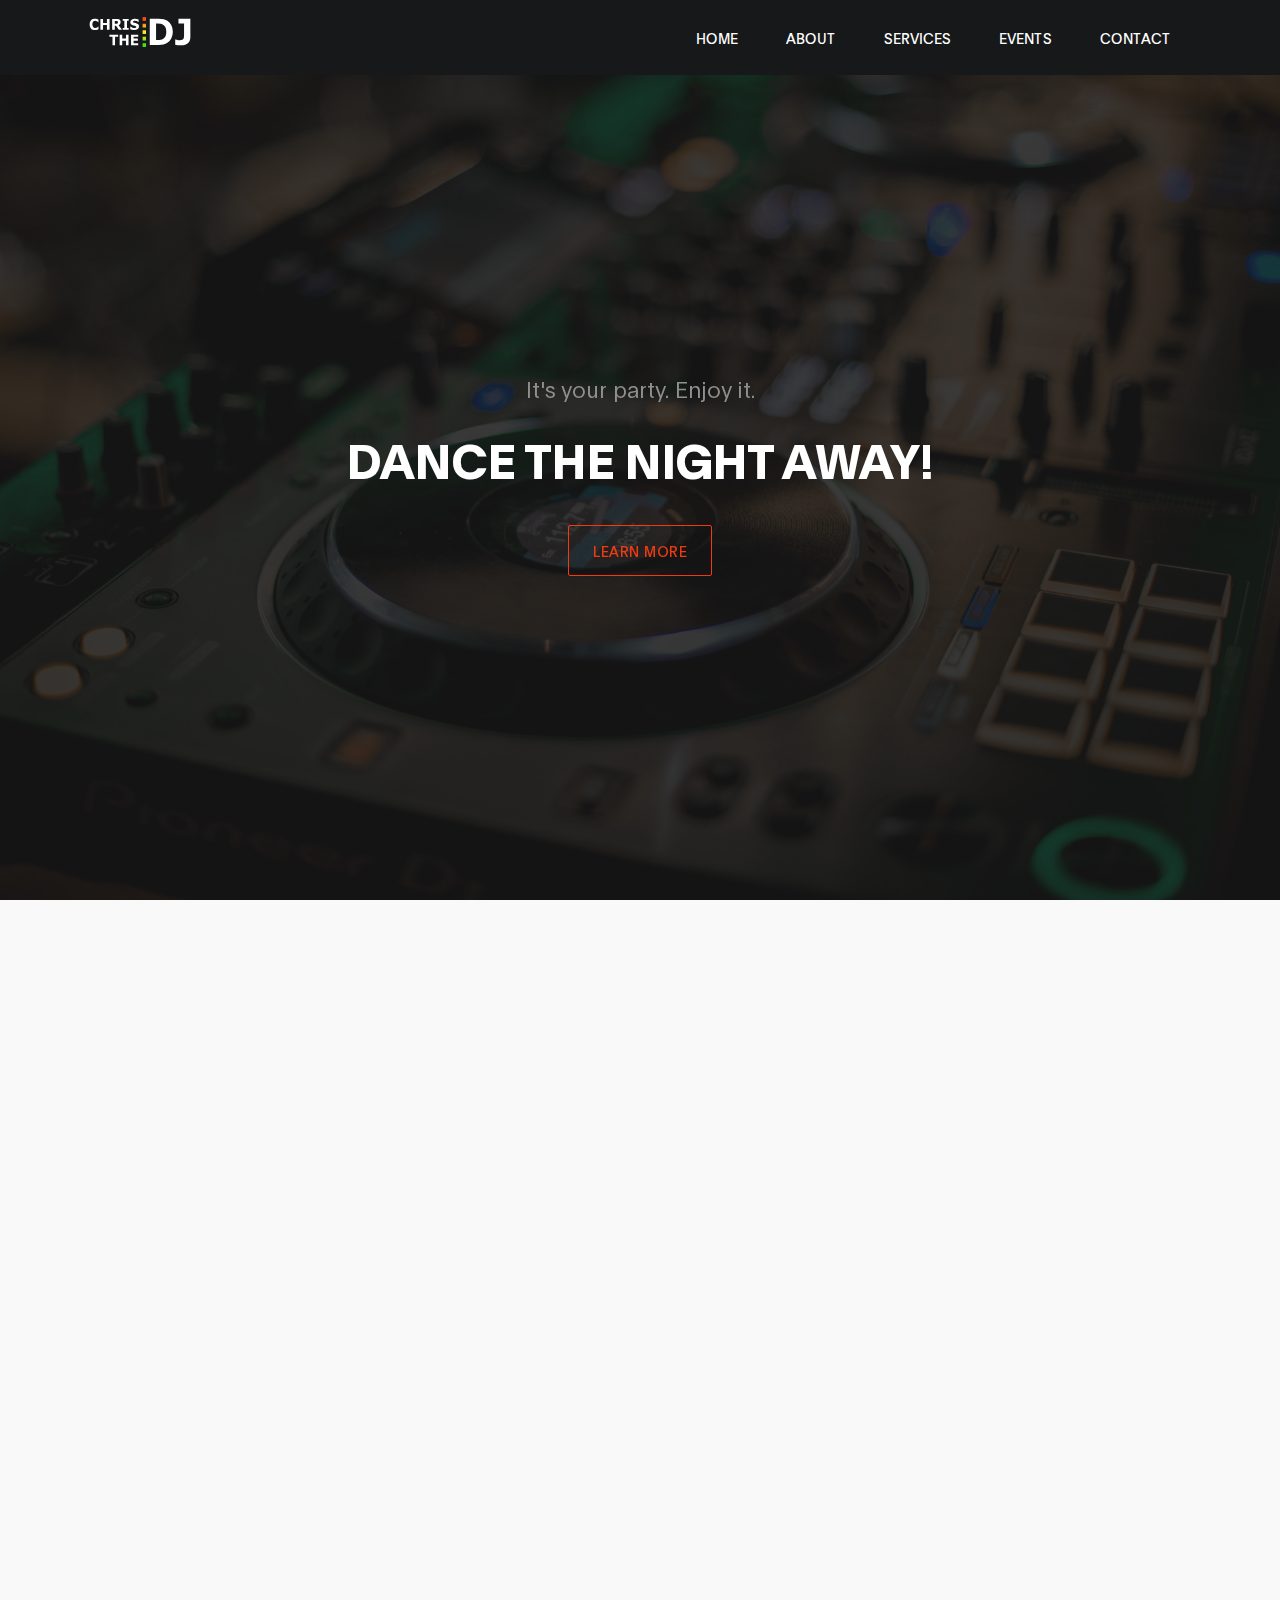
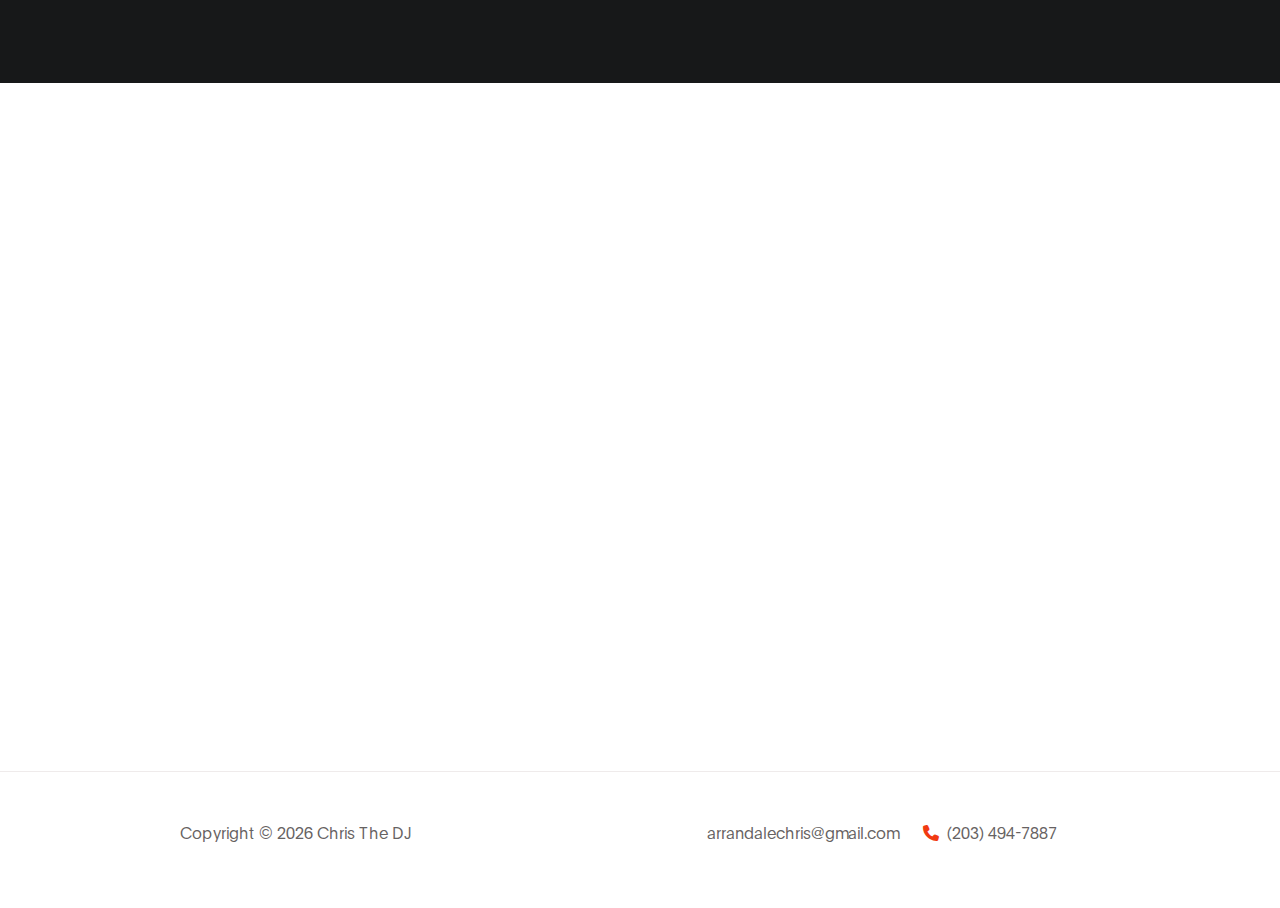
==== commit 5a297da8: "Fixed safari logo blur" ====
--- a/index.html
+++ b/index.html
@@ -1 +1 @@
-<!DOCTYPE html><html lang="en"><head><title>Chris The DJ Productions</title><meta charset="UTF-8"><meta http-equiv="X-UA-Compatible" content="IE=Edge"><meta name="description" content=""><meta name="keywords" content=""><meta name="author" content=""><meta name="viewport" content="width=device-width, initial-scale=1, maximum-scale=1"><link rel="apple-touch-icon" sizes="180x180" href="/apple-touch-icon.16619da2.png"><link rel="icon" type="image/png" sizes="32x32" href="/favicon-32x32.42105b0b.png"><link rel="icon" type="image/png" sizes="16x16" href="/favicon-16x16.737dc3d0.png"><link rel="stylesheet" href="/bootstrap.min.e191171e.css"><link rel="stylesheet" href="/all.min.89025202.css"><link rel="stylesheet" href="/aos.2934eb38.css"><link rel="stylesheet" href="/dark-site-defaults.7a4a8571.css"></head><body data-spy="scroll" data-target="#navbarNav" data-offset="50">  <nav class="fixed-top navbar navbar-expand-lg"> <div class="container"> <a class="navbar-brand" href="/index.html"> <img src="/logo.c29452c3.svg" class="img-fluid" alt="Chris The DJ Logo" style="max-height:32px"> </a> <button class="navbar-toggler" type="button" data-bs-toggle="collapse" data-bs-target="#navbarNav" aria-controls="navbarNav" aria-expanded="false" aria-label="Toggle navigation"> <span class="navbar-toggler-icon"></span> </button> <div class="collapse navbar-collapse" id="navbarNav"> <ul class="ml-lg-auto navbar-nav"> <li class="nav-item"> <a href="#home" class="nav-link smoothScroll">Home</a> </li> <li class="nav-item"> <a href="#about" class="nav-link smoothScroll">About</a> </li> <li class="nav-item"> <a href="#services" class="nav-link smoothScroll">Services</a> </li> <li class="nav-item"> <a href="#events" class="nav-link smoothScroll">Events</a> </li> <li class="nav-item"> <a href="#contact" class="nav-link smoothScroll">Contact</a> </li> </ul>  </div> </div> </nav>  <section class="align-items-center d-flex flex-column hero justify-content-center" id="home"> <div class="bg-overlay"></div> <div class="container"> <div class="row"> <div class="col-12 col-lg-8 col-md-10 mx-auto"> <div class="hero-text mt-5 text-center"> <h6 data-aos="fade-up">It's your party. Enjoy it.</h6> <h1 class="text-white" data-aos="fade-up" data-aos-delay="200"> Dance The Night Away! </h1> <a href="#about" class="bordered btn custom-btn mt-3" data-aos="fade-up" data-aos-delay="400">learn more</a> </div> </div> </div> </div> </section>   <section class="about section" id="about"> <div class="container"> <div class="row"> <div class="col-12 col-lg-5 col-md-10 mb-4 mb-lg-0 mt-lg-auto mx-auto"> <h2 class="mb-4" data-aos="fade-up">Meet Chris</h2> <p data-aos="fade-up" data-aos-delay="200"> Chris is a talented and experienced DJ who is dedicated to providing top-notch entertainment and a memorable experience for every event. With his keen ear for music and a passion for performance, he knows how to get the crowd moving and keep the party going. He understands that music is the backbone of any event, and that's why he always puts in the extra effort to make sure that the sound, music, and lights are all of the highest quality. </p> <p data-aos="fade-up" data-aos-delay="400"> Chris's professionalism is unmatched, and he always arrives on time and well-prepared for every event. He is a true professional who takes his job seriously and is always eager to help in any way he can. Whether you're planning a wedding, a corporate event, or a private party, Chris is the DJ you can count on to deliver the goods. </p> </div> <div class="col-12 col-lg-5 col-md-6 ml-lg-auto" data-aos="fade-up" data-aos-delay="200"> <div class="team-thumb"> <img src="/chris.dc0502a5.jpg" class="img-fluid" alt="DJ"> <div class="d-flex flex-column team-info"> <h3>Chris Arrandale</h3> <span>DJ and Event Technology Specialist</span> </div> </div> </div>  </div> </div> </section>  <section class="class section" id="services"> <div class="container"> <div class="row"> <div class="col-12 col-lg-12 mb-5 text-center"> <h6 data-aos="fade-up">Don't Settle</h6> <h2 data-aos="fade-up" data-aos-delay="200">Popular Services</h2> </div> <div class="col-12 col-lg-4 col-md-6" data-aos="fade-up" data-aos-delay="400"> <div class="class-thumb"> <img src="/sound.7e2c99be.jpg" class="img-fluid" alt="Class"> <div class="class-info"> <h3 class="mb-1">DJ and Sound</h3>  <p class="mt-3"> For any event, bring your vision to life with high-quality music and sound. </p> </div> </div> </div> <div class="col-12 col-lg-4 col-md-6 mt-5 mt-lg-0 mt-md-0" data-aos="fade-up" data-aos-delay="500"> <div class="class-thumb"> <img src="/lighting.c251da68.jpg" class="img-fluid" alt="Class"> <div class="class-info"> <h3 class="mb-1">Lighting</h3>  <p class="mt-3"> Sculpt the atmosphere and bring your space to life with a variety of affordable lighting options. </p> </div> </div> </div> <div class="col-12 col-lg-4 col-md-6 mt-5 mt-lg-0" data-aos="fade-up" data-aos-delay="600"> <div class="class-thumb"> <img src="/projector.c56ef966.jpg" class="img-fluid" alt="Class"> <div class="class-info"> <h3 class="mb-1">Audio Visual</h3>  <p class="mt-3"> Projection services add a visually stunning element to any production or presentation. </p> </div> </div> </div> </div> </div> </section>   <section class="schedule section" id="events"> <div class="container"> <div class="row"> <div class="col-12 col-lg-12 mb-5 text-center"> <h6 data-aos="fade-up">DISCOVER</h6> <h2 class="text-white" data-aos="fade-up" data-aos-delay="200"> Full List of Services </h2> </div> <div class="col-12 col-lg-6 col-md-6" data-aos="fade-up" data-aos-delay="400"> <div class="class-thumb"> <div class="class-info"> <h3 class="mb-1">Events</h3> <p class="mt-3">Weddings</p> <hr> <p class="mt-3">Dances</p> <hr> <p class="mt-3">Corporate Events</p> <hr> <p class="mt-3">Concerts</p> <hr> <p class="mt-3">Nightclub and Bars Events</p> <hr> <p class="mt-3">Backyard and House Parties</p> <hr> <p class="mt-3">Charity Events</p> </div> </div> </div> <div class="col-12 col-lg-6 col-md-6 mt-5 mt-lg-0 mt-md-0" data-aos="fade-up" data-aos-delay="500"> <div class="class-thumb"> <div class="class-info"> <h3 class="mb-1">Individual Services</h3> <p class="mt-3">DJ and Music</p> <hr> <p class="mt-3">Live Sound (bands, open mic nights, etc.)</p> <hr> <p class="mt-3">Karaoke and Trivia</p> <hr> <p class="mt-3">Lighting and Ambiance</p> <hr> <p class="mt-3">Projection and TV Rentals</p> <hr> <p class="mt-3">Social Media Photo Booth</p> <hr> <p class="mt-3">360 Photo Booth</p> </div> </div> </div> </div> </div> </section>  <section class="contact section" id="contact"> <div class="container"> <div class="row"> <div class="col-12 col-lg-5 col-md-6 ml-auto"> <h2 class="mb-4 pb-2" data-aos="fade-up">Ask anything</h2> <form action="https://formspree.io/f/mnqydpkl" method="post" class="contact-form webform" data-aos="fade-up" data-aos-delay="200" role="form"> <input type="text" class="form-control" name="name" placeholder="Name"> <input type="email" class="form-control" name="email" placeholder="Email"> <textarea class="form-control" rows="5" name="message" placeholder="Message"></textarea> <button type="submit" class="form-control" id="submit-button" name="submit"> Send Message </button> </form> </div> <div class="col-12 col-lg-5 col-md-6 mt-4 mt-lg-0 mt-md-0 mx-auto"> <h2 class="mb-4" data-aos="fade-up" data-aos-delay="300">Where is Chris?</h2> <p data-aos="fade-up" data-aos-delay="400"> <i class="fa fa-map-marker mr-1"></i> Based out of <b>Springfield MA</b> and travels throughout New England </p>  <div class="google-map" data-aos="fade-up" data-aos-delay="500"> <iframe src="https://www.google.com/maps/embed?pb=!1m18!1m12!1m3!1d47355.9446735847!2d-72.58136081809765!3d42.112898798318675!2m3!1f0!2f0!3f0!3m2!1i1024!2i768!4f13.1!3m3!1m2!1s0x89e6e62c08e4b81f%3A0x1d1808da41b9aabd!2sSpringfield%2C%20MA!5e0!3m2!1sen!2sus!4v1675135256175!5m2!1sen!2sus" width="1920" height="250" frameborder="0" style="border:0" allowfullscreen></iframe> </div> </div> </div> </div> </section>  <footer class="site-footer"> <div class="container"> <div class="row"> <div class="col-lg-4 col-md-5 ml-auto"> <p class="copyright-text">Copyright &copy; <span id="year">2023</span> Chris The DJ</p> </div> <div class="col-12 col-lg-5 col-md-7 d-flex justify-content-center mx-auto"> <p class="mr-4"> <i class="fa fa-envelope-o mr-1"></i>  <a href="mailto:&#097;&#114;&#114;&#097;&#110;&#100;&#097;&#108;&#101;&#099;&#104;&#114;&#105;&#115;&#064;&#103;&#109;&#097;&#105;&#108;&#046;&#099;&#111;&#109;">&#097;&#114;&#114;&#097;&#110;&#100;&#097;&#108;&#101;&#099;&#104;&#114;&#105;&#115;&#064;&#103;&#109;&#097;&#105;&#108;&#046;&#099;&#111;&#109;</a> </p>  <p> <i class="fa fa-phone mr-1"></i> (&#050;&#048;&#051;)&#032;&#052;&#057;&#052;&#045;&#055;&#056;&#056;&#055; </p> </div> </div> </div> </footer>    <script src="/imports.26c8f846.js"></script> <script src="/custom.d0c977ba.js" type="module"></script> <script src="/smoothscroll.0c86db4a.js" type="module"></script>  <script>document.getElementById("year").innerHTML=(new Date).getFullYear();</script> </body></html>+<!DOCTYPE html><html lang="en"><head><title>Chris The DJ Productions</title><meta charset="UTF-8"><meta http-equiv="X-UA-Compatible" content="IE=Edge"><meta name="description" content="Chris The DJ Productions is a professional DJ service provider for weddings, corporate events, and private parties. With years of experience, Chris understands the importance of quality sound, music, and lighting to make every event a memorable one. Learn more about our services."><meta name="keywords" content="DJ, professional DJ, wedding DJ, corporate event DJ, private party DJ, quality sound, quality music, lighting, memorable event"><meta name="author" content="Chris Arrandale"><meta name="viewport" content="width=device-width, initial-scale=1, maximum-scale=1"><link rel="apple-touch-icon" sizes="180x180" href="/apple-touch-icon.16619da2.png"><link rel="icon" type="image/png" sizes="32x32" href="/favicon-32x32.42105b0b.png"><link rel="icon" type="image/png" sizes="16x16" href="/favicon-16x16.737dc3d0.png"><link rel="stylesheet" href="/bootstrap.min.e191171e.css"><link rel="stylesheet" href="/all.min.89025202.css"><link rel="stylesheet" href="/aos.2934eb38.css"><link rel="stylesheet" href="/dark-site-defaults.7a4a8571.css"></head><body data-spy="scroll" data-target="#navbarNav" data-offset="50">  <nav class="fixed-top navbar navbar-expand-lg"> <div class="container"> <a class="navbar-brand" href="/"> <object type="image/svg+xml" data="/logo.c29452c3.svg" class="img-fluid" alt="Chris The DJ Logo" style="max-height:32px" shape-rendering="crispEdges">Chris The DJ Logo</object> </a> <button class="navbar-toggler" type="button" data-bs-toggle="collapse" data-bs-target="#navbarNav" aria-controls="navbarNav" aria-expanded="false" aria-label="Toggle navigation"> <span class="navbar-toggler-icon"></span> </button> <div class="collapse navbar-collapse" id="navbarNav"> <ul class="ml-lg-auto navbar-nav"> <li class="nav-item"> <a href="#home" class="nav-link smoothScroll">Home</a> </li> <li class="nav-item"> <a href="#about" class="nav-link smoothScroll">About</a> </li> <li class="nav-item"> <a href="#services" class="nav-link smoothScroll">Services</a> </li> <li class="nav-item"> <a href="#events" class="nav-link smoothScroll">Events</a> </li> <li class="nav-item"> <a href="#contact" class="nav-link smoothScroll">Contact</a> </li> </ul>  </div> </div> </nav>  <section class="align-items-center d-flex flex-column hero justify-content-center" id="home"> <div class="bg-overlay"></div> <div class="container"> <div class="row"> <div class="col-12 col-lg-8 col-md-10 mx-auto"> <div class="hero-text mt-5 text-center"> <h6 data-aos="fade-up">It's your party. Enjoy it.</h6> <h1 class="text-white" data-aos="fade-up" data-aos-delay="200"> Dance The Night Away! </h1> <a href="#about" class="bordered btn custom-btn mt-3" data-aos="fade-up" data-aos-delay="400">learn more</a> </div> </div> </div> </div> </section>   <section class="about section" id="about"> <div class="container"> <div class="row"> <div class="col-12 col-lg-5 col-md-10 mb-4 mb-lg-0 mt-lg-auto mx-auto"> <h2 class="mb-4" data-aos="fade-up">Meet Chris</h2> <p data-aos="fade-up" data-aos-delay="200"> Chris is a talented and experienced DJ who is dedicated to providing top-notch entertainment and a memorable experience for every event. With his keen ear for music and a passion for performance, he knows how to get the crowd moving and keep the party going. He understands that music is the backbone of any event, and that's why he always puts in the extra effort to make sure that the sound, music, and lights are all of the highest quality. </p> <p data-aos="fade-up" data-aos-delay="400"> Chris's professionalism is unmatched, and he always arrives on time and well-prepared for every event. He is a true professional who takes his job seriously and is always eager to help in any way he can. Whether you're planning a wedding, a corporate event, or a private party, Chris is the DJ you can count on to deliver the goods. </p> </div> <div class="col-12 col-lg-5 col-md-6 ml-lg-auto" data-aos="fade-up" data-aos-delay="200"> <div class="team-thumb"> <img src="/chris.dc0502a5.jpg" class="img-fluid" alt="DJ"> <div class="d-flex flex-column team-info"> <h3>Chris Arrandale</h3> <span>DJ and Event Technology Specialist</span> </div> </div> </div>  </div> </div> </section>  <section class="class section" id="services"> <div class="container"> <div class="row"> <div class="col-12 col-lg-12 mb-5 text-center"> <h6 data-aos="fade-up">Don't Settle</h6> <h2 data-aos="fade-up" data-aos-delay="200">Popular Services</h2> </div> <div class="col-12 col-lg-4 col-md-6" data-aos="fade-up" data-aos-delay="400"> <div class="class-thumb"> <img src="/sound.7e2c99be.jpg" class="img-fluid" alt="Class"> <div class="class-info"> <h3 class="mb-1">DJ and Sound</h3>  <p class="mt-3"> For any event, bring your vision to life with high-quality music and sound. </p> </div> </div> </div> <div class="col-12 col-lg-4 col-md-6 mt-5 mt-lg-0 mt-md-0" data-aos="fade-up" data-aos-delay="500"> <div class="class-thumb"> <img src="/lighting.c251da68.jpg" class="img-fluid" alt="Class"> <div class="class-info"> <h3 class="mb-1">Lighting</h3>  <p class="mt-3"> Sculpt the atmosphere and bring your space to life with a variety of affordable lighting options. </p> </div> </div> </div> <div class="col-12 col-lg-4 col-md-6 mt-5 mt-lg-0" data-aos="fade-up" data-aos-delay="600"> <div class="class-thumb"> <img src="/projector.c56ef966.jpg" class="img-fluid" alt="Class"> <div class="class-info"> <h3 class="mb-1">Audio Visual</h3>  <p class="mt-3"> Projection services add a visually stunning element to any production or presentation. </p> </div> </div> </div> </div> </div> </section>   <section class="schedule section" id="events"> <div class="container"> <div class="row"> <div class="col-12 col-lg-12 mb-5 text-center"> <h6 data-aos="fade-up">DISCOVER</h6> <h2 class="text-white" data-aos="fade-up" data-aos-delay="200"> Full List of Services </h2> </div> <div class="col-12 col-lg-6 col-md-6" data-aos="fade-up" data-aos-delay="400"> <div class="class-thumb"> <div class="class-info"> <h3 class="mb-1">Events</h3> <p class="mt-3">Weddings</p> <hr> <p class="mt-3">Dances</p> <hr> <p class="mt-3">Corporate Events</p> <hr> <p class="mt-3">Concerts</p> <hr> <p class="mt-3">Nightclub and Bars Events</p> <hr> <p class="mt-3">Backyard and House Parties</p> <hr> <p class="mt-3">Charity Events</p> </div> </div> </div> <div class="col-12 col-lg-6 col-md-6 mt-5 mt-lg-0 mt-md-0" data-aos="fade-up" data-aos-delay="500"> <div class="class-thumb"> <div class="class-info"> <h3 class="mb-1">Individual Services</h3> <p class="mt-3">DJ and Music</p> <hr> <p class="mt-3">Live Sound (bands, open mic nights, etc.)</p> <hr> <p class="mt-3">Karaoke and Trivia</p> <hr> <p class="mt-3">Lighting and Ambiance</p> <hr> <p class="mt-3">Projection and TV Rentals</p> <hr> <p class="mt-3">Social Media Photo Booth</p> <hr> <p class="mt-3">360 Photo Booth</p> </div> </div> </div> </div> </div> </section>  <section class="contact section" id="contact"> <div class="container"> <div class="row"> <div class="col-12 col-lg-5 col-md-6 ml-auto"> <h2 class="mb-4 pb-2" data-aos="fade-up">Ask anything</h2> <form action="https://formspree.io/f/mnqydpkl" method="post" class="contact-form webform" data-aos="fade-up" data-aos-delay="200" role="form"> <input type="text" class="form-control" name="name" placeholder="Name"> <input type="email" class="form-control" name="email" placeholder="Email"> <textarea class="form-control" rows="5" name="message" placeholder="Message"></textarea> <button type="submit" class="form-control" id="submit-button" name="submit"> Send Message </button> </form> </div> <div class="col-12 col-lg-5 col-md-6 mt-4 mt-lg-0 mt-md-0 mx-auto"> <h2 class="mb-4" data-aos="fade-up" data-aos-delay="300">Where is Chris?</h2> <p data-aos="fade-up" data-aos-delay="400"> <i class="fa fa-map-marker mr-1"></i> Based out of <b>Springfield MA</b> and travels throughout New England </p>  <div class="google-map" data-aos="fade-up" data-aos-delay="500"> <iframe src="https://www.google.com/maps/embed?pb=!1m18!1m12!1m3!1d47355.9446735847!2d-72.58136081809765!3d42.112898798318675!2m3!1f0!2f0!3f0!3m2!1i1024!2i768!4f13.1!3m3!1m2!1s0x89e6e62c08e4b81f%3A0x1d1808da41b9aabd!2sSpringfield%2C%20MA!5e0!3m2!1sen!2sus!4v1675135256175!5m2!1sen!2sus" width="1920" height="250" frameborder="0" style="border:0" allowfullscreen></iframe> </div> </div> </div> </div> </section>  <footer class="site-footer"> <div class="container"> <div class="row"> <div class="col-lg-4 col-md-5 ml-auto"> <p class="copyright-text">Copyright &copy; <span id="year">2023</span> Chris The DJ</p> </div> <div class="col-12 col-lg-5 col-md-7 d-flex justify-content-center mx-auto"> <p class="mr-4"> <i class="fa fa-envelope-o mr-1"></i>  <a href="mailto:&#097;&#114;&#114;&#097;&#110;&#100;&#097;&#108;&#101;&#099;&#104;&#114;&#105;&#115;&#064;&#103;&#109;&#097;&#105;&#108;&#046;&#099;&#111;&#109;">&#097;&#114;&#114;&#097;&#110;&#100;&#097;&#108;&#101;&#099;&#104;&#114;&#105;&#115;&#064;&#103;&#109;&#097;&#105;&#108;&#046;&#099;&#111;&#109;</a> </p>  <p> <i class="fa fa-phone mr-1"></i> (&#050;&#048;&#051;)&#032;&#052;&#057;&#052;&#045;&#055;&#056;&#056;&#055; </p> </div> </div> </div> </footer>    <script src="/imports.26c8f846.js"></script> <script src="/custom.d0c977ba.js" type="module"></script> <script src="/smoothscroll.0c86db4a.js" type="module"></script>  <script>document.getElementById("year").innerHTML=(new Date).getFullYear();</script> </body></html>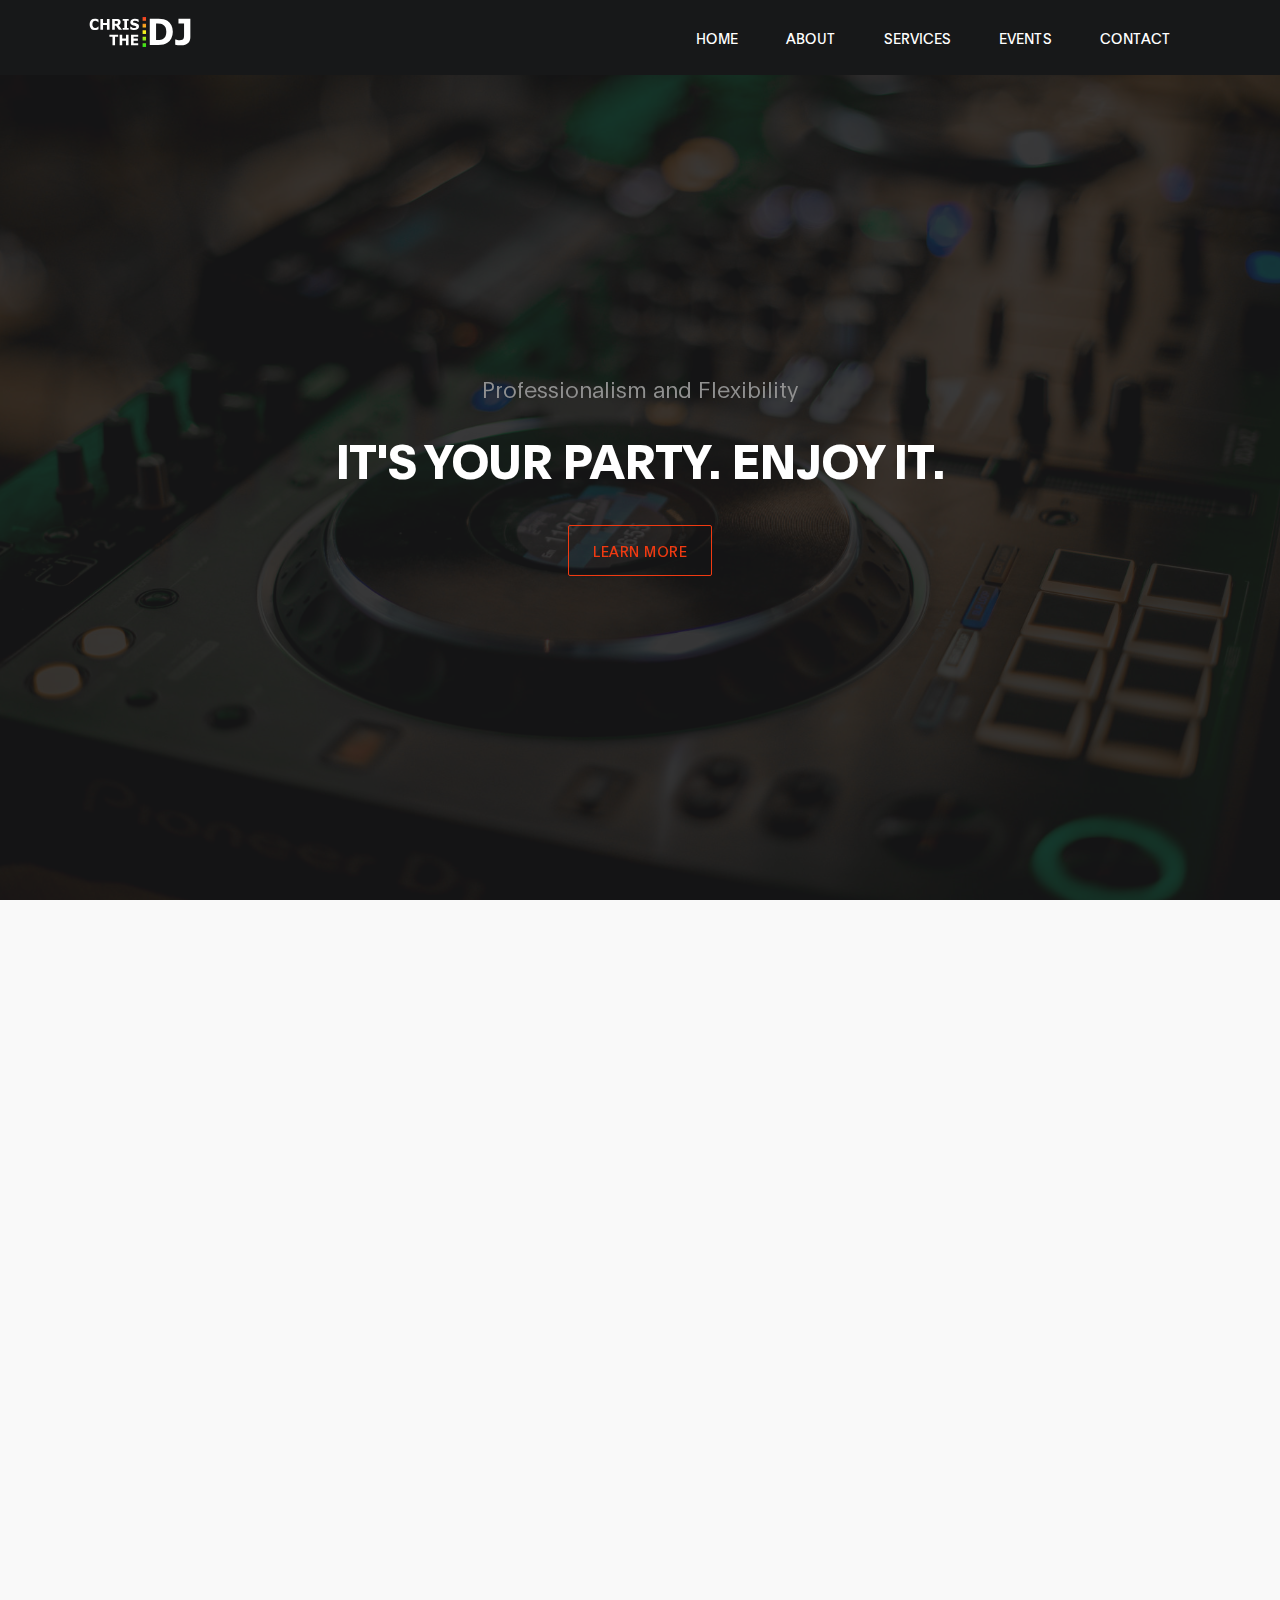
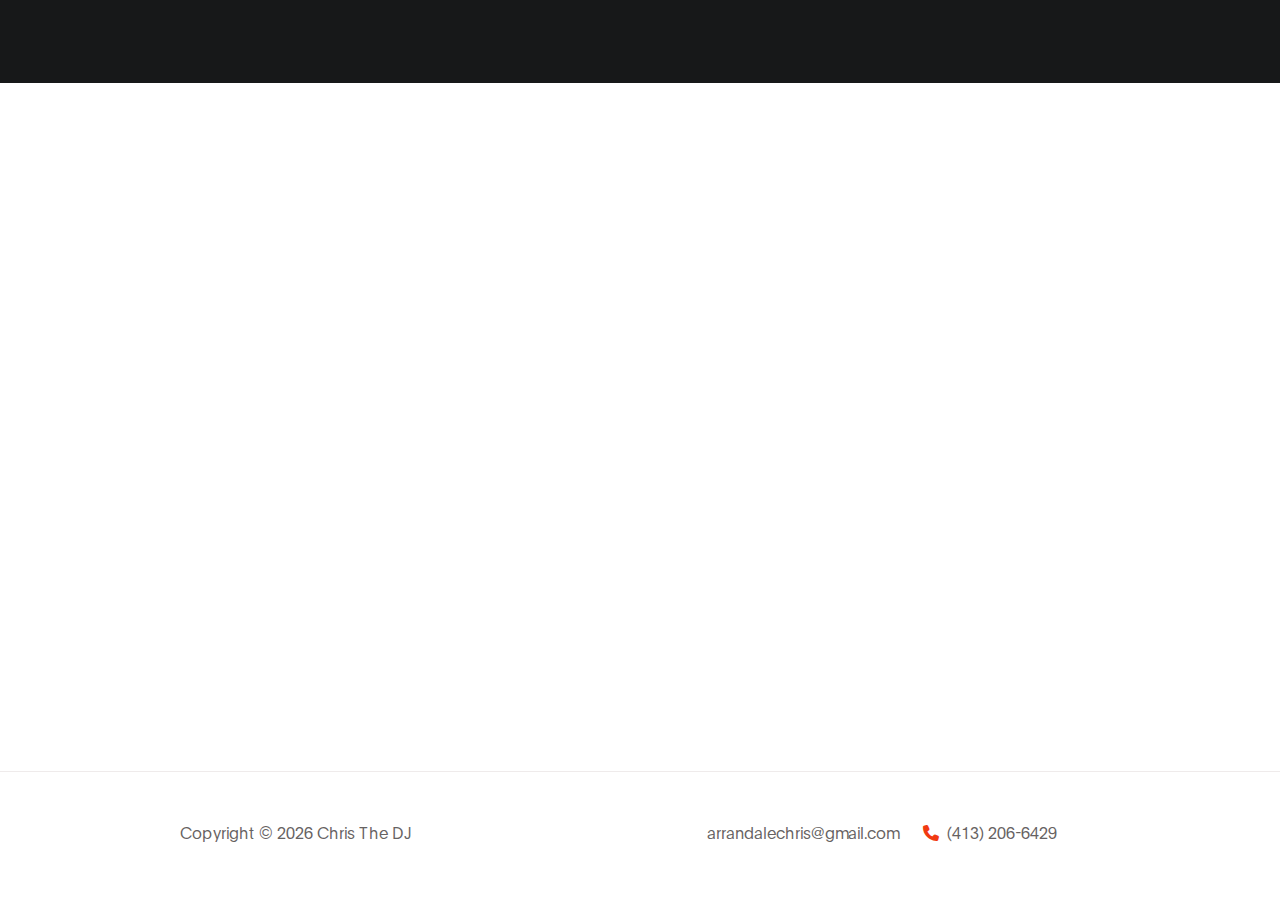
==== commit 7eee849e: "Some minor updates" ====
--- a/index.html
+++ b/index.html
@@ -1 +1 @@
-<!DOCTYPE html><html lang="en"><head><title>Chris The DJ Productions</title><meta charset="UTF-8"><meta http-equiv="X-UA-Compatible" content="IE=Edge"><meta name="description" content="Chris The DJ Productions is a professional DJ service provider for weddings, corporate events, and private parties. With years of experience, Chris understands the importance of quality sound, music, and lighting to make every event a memorable one. Learn more about our services."><meta name="keywords" content="DJ, professional DJ, wedding DJ, corporate event DJ, private party DJ, quality sound, quality music, lighting, memorable event"><meta name="author" content="Chris Arrandale"><meta name="viewport" content="width=device-width, initial-scale=1, maximum-scale=1"><link rel="apple-touch-icon" sizes="180x180" href="/apple-touch-icon.16619da2.png"><link rel="icon" type="image/png" sizes="32x32" href="/favicon-32x32.42105b0b.png"><link rel="icon" type="image/png" sizes="16x16" href="/favicon-16x16.737dc3d0.png"><link rel="stylesheet" href="/bootstrap.min.e191171e.css"><link rel="stylesheet" href="/all.min.89025202.css"><link rel="stylesheet" href="/aos.2934eb38.css"><link rel="stylesheet" href="/dark-site-defaults.7a4a8571.css"></head><body data-spy="scroll" data-target="#navbarNav" data-offset="50">  <nav class="fixed-top navbar navbar-expand-lg"> <div class="container"> <a class="navbar-brand" href="/"> <object type="image/svg+xml" data="/logo.c29452c3.svg" class="img-fluid" alt="Chris The DJ Logo" style="max-height:32px" shape-rendering="crispEdges">Chris The DJ Logo</object> </a> <button class="navbar-toggler" type="button" data-bs-toggle="collapse" data-bs-target="#navbarNav" aria-controls="navbarNav" aria-expanded="false" aria-label="Toggle navigation"> <span class="navbar-toggler-icon"></span> </button> <div class="collapse navbar-collapse" id="navbarNav"> <ul class="ml-lg-auto navbar-nav"> <li class="nav-item"> <a href="#home" class="nav-link smoothScroll">Home</a> </li> <li class="nav-item"> <a href="#about" class="nav-link smoothScroll">About</a> </li> <li class="nav-item"> <a href="#services" class="nav-link smoothScroll">Services</a> </li> <li class="nav-item"> <a href="#events" class="nav-link smoothScroll">Events</a> </li> <li class="nav-item"> <a href="#contact" class="nav-link smoothScroll">Contact</a> </li> </ul>  </div> </div> </nav>  <section class="align-items-center d-flex flex-column hero justify-content-center" id="home"> <div class="bg-overlay"></div> <div class="container"> <div class="row"> <div class="col-12 col-lg-8 col-md-10 mx-auto"> <div class="hero-text mt-5 text-center"> <h6 data-aos="fade-up">It's your party. Enjoy it.</h6> <h1 class="text-white" data-aos="fade-up" data-aos-delay="200"> Dance The Night Away! </h1> <a href="#about" class="bordered btn custom-btn mt-3" data-aos="fade-up" data-aos-delay="400">learn more</a> </div> </div> </div> </div> </section>   <section class="about section" id="about"> <div class="container"> <div class="row"> <div class="col-12 col-lg-5 col-md-10 mb-4 mb-lg-0 mt-lg-auto mx-auto"> <h2 class="mb-4" data-aos="fade-up">Meet Chris</h2> <p data-aos="fade-up" data-aos-delay="200"> Chris is a talented and experienced DJ who is dedicated to providing top-notch entertainment and a memorable experience for every event. With his keen ear for music and a passion for performance, he knows how to get the crowd moving and keep the party going. He understands that music is the backbone of any event, and that's why he always puts in the extra effort to make sure that the sound, music, and lights are all of the highest quality. </p> <p data-aos="fade-up" data-aos-delay="400"> Chris's professionalism is unmatched, and he always arrives on time and well-prepared for every event. He is a true professional who takes his job seriously and is always eager to help in any way he can. Whether you're planning a wedding, a corporate event, or a private party, Chris is the DJ you can count on to deliver the goods. </p> </div> <div class="col-12 col-lg-5 col-md-6 ml-lg-auto" data-aos="fade-up" data-aos-delay="200"> <div class="team-thumb"> <img src="/chris.dc0502a5.jpg" class="img-fluid" alt="DJ"> <div class="d-flex flex-column team-info"> <h3>Chris Arrandale</h3> <span>DJ and Event Technology Specialist</span> </div> </div> </div>  </div> </div> </section>  <section class="class section" id="services"> <div class="container"> <div class="row"> <div class="col-12 col-lg-12 mb-5 text-center"> <h6 data-aos="fade-up">Don't Settle</h6> <h2 data-aos="fade-up" data-aos-delay="200">Popular Services</h2> </div> <div class="col-12 col-lg-4 col-md-6" data-aos="fade-up" data-aos-delay="400"> <div class="class-thumb"> <img src="/sound.7e2c99be.jpg" class="img-fluid" alt="Class"> <div class="class-info"> <h3 class="mb-1">DJ and Sound</h3>  <p class="mt-3"> For any event, bring your vision to life with high-quality music and sound. </p> </div> </div> </div> <div class="col-12 col-lg-4 col-md-6 mt-5 mt-lg-0 mt-md-0" data-aos="fade-up" data-aos-delay="500"> <div class="class-thumb"> <img src="/lighting.c251da68.jpg" class="img-fluid" alt="Class"> <div class="class-info"> <h3 class="mb-1">Lighting</h3>  <p class="mt-3"> Sculpt the atmosphere and bring your space to life with a variety of affordable lighting options. </p> </div> </div> </div> <div class="col-12 col-lg-4 col-md-6 mt-5 mt-lg-0" data-aos="fade-up" data-aos-delay="600"> <div class="class-thumb"> <img src="/projector.c56ef966.jpg" class="img-fluid" alt="Class"> <div class="class-info"> <h3 class="mb-1">Audio Visual</h3>  <p class="mt-3"> Projection services add a visually stunning element to any production or presentation. </p> </div> </div> </div> </div> </div> </section>   <section class="schedule section" id="events"> <div class="container"> <div class="row"> <div class="col-12 col-lg-12 mb-5 text-center"> <h6 data-aos="fade-up">DISCOVER</h6> <h2 class="text-white" data-aos="fade-up" data-aos-delay="200"> Full List of Services </h2> </div> <div class="col-12 col-lg-6 col-md-6" data-aos="fade-up" data-aos-delay="400"> <div class="class-thumb"> <div class="class-info"> <h3 class="mb-1">Events</h3> <p class="mt-3">Weddings</p> <hr> <p class="mt-3">Dances</p> <hr> <p class="mt-3">Corporate Events</p> <hr> <p class="mt-3">Concerts</p> <hr> <p class="mt-3">Nightclub and Bars Events</p> <hr> <p class="mt-3">Backyard and House Parties</p> <hr> <p class="mt-3">Charity Events</p> </div> </div> </div> <div class="col-12 col-lg-6 col-md-6 mt-5 mt-lg-0 mt-md-0" data-aos="fade-up" data-aos-delay="500"> <div class="class-thumb"> <div class="class-info"> <h3 class="mb-1">Individual Services</h3> <p class="mt-3">DJ and Music</p> <hr> <p class="mt-3">Live Sound (bands, open mic nights, etc.)</p> <hr> <p class="mt-3">Karaoke and Trivia</p> <hr> <p class="mt-3">Lighting and Ambiance</p> <hr> <p class="mt-3">Projection and TV Rentals</p> <hr> <p class="mt-3">Social Media Photo Booth</p> <hr> <p class="mt-3">360 Photo Booth</p> </div> </div> </div> </div> </div> </section>  <section class="contact section" id="contact"> <div class="container"> <div class="row"> <div class="col-12 col-lg-5 col-md-6 ml-auto"> <h2 class="mb-4 pb-2" data-aos="fade-up">Ask anything</h2> <form action="https://formspree.io/f/mnqydpkl" method="post" class="contact-form webform" data-aos="fade-up" data-aos-delay="200" role="form"> <input type="text" class="form-control" name="name" placeholder="Name"> <input type="email" class="form-control" name="email" placeholder="Email"> <textarea class="form-control" rows="5" name="message" placeholder="Message"></textarea> <button type="submit" class="form-control" id="submit-button" name="submit"> Send Message </button> </form> </div> <div class="col-12 col-lg-5 col-md-6 mt-4 mt-lg-0 mt-md-0 mx-auto"> <h2 class="mb-4" data-aos="fade-up" data-aos-delay="300">Where is Chris?</h2> <p data-aos="fade-up" data-aos-delay="400"> <i class="fa fa-map-marker mr-1"></i> Based out of <b>Springfield MA</b> and travels throughout New England </p>  <div class="google-map" data-aos="fade-up" data-aos-delay="500"> <iframe src="https://www.google.com/maps/embed?pb=!1m18!1m12!1m3!1d47355.9446735847!2d-72.58136081809765!3d42.112898798318675!2m3!1f0!2f0!3f0!3m2!1i1024!2i768!4f13.1!3m3!1m2!1s0x89e6e62c08e4b81f%3A0x1d1808da41b9aabd!2sSpringfield%2C%20MA!5e0!3m2!1sen!2sus!4v1675135256175!5m2!1sen!2sus" width="1920" height="250" frameborder="0" style="border:0" allowfullscreen></iframe> </div> </div> </div> </div> </section>  <footer class="site-footer"> <div class="container"> <div class="row"> <div class="col-lg-4 col-md-5 ml-auto"> <p class="copyright-text">Copyright &copy; <span id="year">2023</span> Chris The DJ</p> </div> <div class="col-12 col-lg-5 col-md-7 d-flex justify-content-center mx-auto"> <p class="mr-4"> <i class="fa fa-envelope-o mr-1"></i>  <a href="mailto:&#097;&#114;&#114;&#097;&#110;&#100;&#097;&#108;&#101;&#099;&#104;&#114;&#105;&#115;&#064;&#103;&#109;&#097;&#105;&#108;&#046;&#099;&#111;&#109;">&#097;&#114;&#114;&#097;&#110;&#100;&#097;&#108;&#101;&#099;&#104;&#114;&#105;&#115;&#064;&#103;&#109;&#097;&#105;&#108;&#046;&#099;&#111;&#109;</a> </p>  <p> <i class="fa fa-phone mr-1"></i> (&#050;&#048;&#051;)&#032;&#052;&#057;&#052;&#045;&#055;&#056;&#056;&#055; </p> </div> </div> </div> </footer>    <script src="/imports.26c8f846.js"></script> <script src="/custom.d0c977ba.js" type="module"></script> <script src="/smoothscroll.0c86db4a.js" type="module"></script>  <script>document.getElementById("year").innerHTML=(new Date).getFullYear();</script> </body></html>+<!DOCTYPE html><html lang="en"><head><title>Chris The DJ Productions</title><meta charset="UTF-8"><meta http-equiv="X-UA-Compatible" content="IE=Edge"><meta name="description" content="Chris The DJ Productions is a professional DJ service provider for weddings, corporate events, and private parties. With years of experience, Chris understands the importance of quality sound, music, and lighting to make every event a memorable one. Learn more about our services."><meta name="keywords" content="DJ, professional DJ, wedding DJ, corporate event DJ, private party DJ, quality sound, quality music, lighting, memorable event"><meta name="author" content="Chris Arrandale"><meta name="viewport" content="width=device-width, initial-scale=1, maximum-scale=1"><link rel="apple-touch-icon" sizes="180x180" href="/apple-touch-icon.16619da2.png"><link rel="icon" type="image/png" sizes="32x32" href="/favicon-32x32.42105b0b.png"><link rel="icon" type="image/png" sizes="16x16" href="/favicon-16x16.737dc3d0.png"><link rel="stylesheet" href="/bootstrap.min.e191171e.css"><link rel="stylesheet" href="/all.min.89025202.css"><link rel="stylesheet" href="/aos.2934eb38.css"><link rel="stylesheet" href="/dark-site-defaults.7a4a8571.css"></head><body data-spy="scroll" data-target="#navbarNav" data-offset="50">  <nav class="fixed-top navbar navbar-expand-lg"> <div class="container"> <a class="navbar-brand" href="/"> <object type="image/svg+xml" data="/logo.c29452c3.svg" class="img-fluid" alt="Chris The DJ Logo" style="max-height:32px" shape-rendering="crispEdges"> Chris The DJ Logo </object> </a> <button class="navbar-toggler" type="button" data-bs-toggle="collapse" data-bs-target="#navbarNav" aria-controls="navbarNav" aria-expanded="false" aria-label="Toggle navigation"> <span class="navbar-toggler-icon"></span> </button> <div class="collapse navbar-collapse" id="navbarNav"> <ul class="ml-lg-auto navbar-nav"> <li class="nav-item"> <a href="#home" class="nav-link smoothScroll">Home</a> </li> <li class="nav-item"> <a href="#about" class="nav-link smoothScroll">About</a> </li> <li class="nav-item"> <a href="#services" class="nav-link smoothScroll">Services</a> </li> <li class="nav-item"> <a href="#events" class="nav-link smoothScroll">Events</a> </li> <li class="nav-item"> <a href="#contact" class="nav-link smoothScroll">Contact</a> </li> </ul>  </div> </div> </nav>  <section class="align-items-center d-flex flex-column hero justify-content-center" id="home"> <div class="bg-overlay"></div> <div class="container"> <div class="row"> <div class="col-12 col-lg-8 col-md-10 mx-auto"> <div class="hero-text mt-5 text-center"> <h6 data-aos="fade-up">Professionalism and Flexibility</h6> <h1 class="text-white" data-aos="fade-up" data-aos-delay="200"> It's your party. Enjoy it. </h1> <a href="#about" class="bordered btn custom-btn mt-3" data-aos="fade-up" data-aos-delay="400">learn more</a> </div> </div> </div> </div> </section>   <section class="about section" id="about"> <div class="container"> <div class="row"> <div class="col-12 col-lg-5 col-md-10 mb-4 mb-lg-0 mt-lg-auto mx-auto"> <h2 class="mb-4" data-aos="fade-up">Meet Chris</h2> <p data-aos="fade-up" data-aos-delay="200"> Chris is a talented and experienced DJ who is dedicated to providing top-notch entertainment and a memorable experience for every event. With his keen ear for music and a passion for performance, he knows how to get the crowd moving and keep the party going. He understands that music is the backbone of any event, and that's why he always puts in the extra effort to make sure that the sound, music, and lights are all of the highest quality. </p> <p data-aos="fade-up" data-aos-delay="400"> Chris's professionalism is unmatched, and he always arrives on time and well-prepared for every event. He is a true professional who takes his job seriously and is always eager to help in any way he can. Whether you're planning a wedding, a corporate event, or a private party, Chris is the DJ you can count on to deliver the goods. </p> </div> <div class="col-12 col-lg-5 col-md-6 ml-lg-auto" data-aos="fade-up" data-aos-delay="200"> <div class="team-thumb"> <img src="/chris.dc0502a5.jpg" class="img-fluid" alt="DJ"> <div class="d-flex flex-column team-info"> <h3>Chris Arrandale</h3> <span>DJ and Event Technology Specialist</span> </div> </div> </div>  </div> </div> </section>  <section class="class section" id="services"> <div class="container"> <div class="row"> <div class="col-12 col-lg-12 mb-5 text-center"> <h6 data-aos="fade-up">Don't Settle</h6> <h2 data-aos="fade-up" data-aos-delay="200">Popular Services</h2> </div> <div class="col-12 col-lg-4 col-md-6" data-aos="fade-up" data-aos-delay="400"> <div class="class-thumb"> <img src="/sound.7e2c99be.jpg" class="img-fluid" alt="Class"> <div class="class-info"> <h3 class="mb-1">DJ and Sound</h3>  <p class="mt-3"> For any event, bring your vision to life with high-quality music and sound. </p> </div> </div> </div> <div class="col-12 col-lg-4 col-md-6 mt-5 mt-lg-0 mt-md-0" data-aos="fade-up" data-aos-delay="500"> <div class="class-thumb"> <img src="/lighting.c251da68.jpg" class="img-fluid" alt="Class"> <div class="class-info"> <h3 class="mb-1">Lighting</h3>  <p class="mt-3"> Sculpt the atmosphere and bring your space to life with a variety of affordable lighting options. </p> </div> </div> </div> <div class="col-12 col-lg-4 col-md-6 mt-5 mt-lg-0" data-aos="fade-up" data-aos-delay="600"> <div class="class-thumb"> <img src="/projector.c56ef966.jpg" class="img-fluid" alt="Class"> <div class="class-info"> <h3 class="mb-1">Audio Visual</h3>  <p class="mt-3"> Projection services add a visually stunning element to any production or presentation. </p> </div> </div> </div> </div> </div> </section>   <section class="schedule section" id="events"> <div class="container"> <div class="row"> <div class="col-12 col-lg-12 mb-5 text-center"> <h6 data-aos="fade-up">DISCOVER</h6> <h2 class="text-white" data-aos="fade-up" data-aos-delay="200"> Full List of Services </h2> </div> <div class="col-12 col-lg-6 col-md-6" data-aos="fade-up" data-aos-delay="400"> <div class="class-thumb"> <div class="class-info"> <h3 class="mb-1">Events</h3> <p class="mt-3">Weddings</p> <hr> <p class="mt-3">Dances</p> <hr> <p class="mt-3">Corporate Events</p> <hr> <p class="mt-3">Concerts</p> <hr> <p class="mt-3">Nightclub and Bars</p> <hr> <p class="mt-3">Backyard and House Parties</p> <hr> <p class="mt-3">Charity Events</p> </div> </div> </div> <div class="col-12 col-lg-6 col-md-6 mt-5 mt-lg-0 mt-md-0" data-aos="fade-up" data-aos-delay="500"> <div class="class-thumb"> <div class="class-info"> <h3 class="mb-1">Individual Services</h3> <p class="mt-3">DJ and Music</p> <hr> <p class="mt-3">Live Sound (bands, open mics)</p> <hr> <p class="mt-3">Karaoke and Trivia</p> <hr> <p class="mt-3">Lighting and Ambiance</p> <hr> <p class="mt-3">Projection and TV Rentals</p> <hr> <p class="mt-3">Social Media Photo Booth</p> <hr> <p class="mt-3">360 Photo Booth</p> </div> </div> </div> </div> </div> </section>  <section class="contact section" id="contact"> <div class="container"> <div class="row"> <div class="col-12 col-lg-5 col-md-6 ml-auto"> <h2 class="mb-4 pb-2" data-aos="fade-up">Ask anything</h2> <form action="https://formspree.io/f/mnqydpkl" method="post" class="contact-form webform" data-aos="fade-up" data-aos-delay="200" role="form"> <input type="text" class="form-control" name="name" placeholder="Name"> <input type="email" class="form-control" name="email" placeholder="Email"> <textarea class="form-control" rows="5" name="message" placeholder="Message"></textarea> <button type="submit" class="form-control" id="submit-button" name="submit"> Send Message </button> </form> </div> <div class="col-12 col-lg-5 col-md-6 mt-4 mt-lg-0 mt-md-0 mx-auto"> <h2 class="mb-4" data-aos="fade-up" data-aos-delay="300">Where is Chris?</h2> <p data-aos="fade-up" data-aos-delay="400"> <i class="fa fa-map-marker mr-1"></i> Based out of <b>Springfield MA</b> and travels throughout New England </p>  <div class="google-map" data-aos="fade-up" data-aos-delay="500"> <iframe src="https://www.google.com/maps/embed?pb=!1m18!1m12!1m3!1d47355.9446735847!2d-72.58136081809765!3d42.112898798318675!2m3!1f0!2f0!3f0!3m2!1i1024!2i768!4f13.1!3m3!1m2!1s0x89e6e62c08e4b81f%3A0x1d1808da41b9aabd!2sSpringfield%2C%20MA!5e0!3m2!1sen!2sus!4v1675135256175!5m2!1sen!2sus" width="1920" height="250" frameborder="0" style="border:0" allowfullscreen></iframe> </div> </div> </div> </div> </section>  <footer class="site-footer"> <div class="container"> <div class="row"> <div class="col-lg-4 col-md-5 ml-auto"> <p class="copyright-text">Copyright &copy; <span id="year">2023</span> Chris The DJ</p> </div> <div class="col-12 col-lg-5 col-md-7 d-flex justify-content-center mx-auto"> <p class="mr-4"> <i class="fa fa-envelope-o mr-1"></i>  <a href="mailto:&#097;&#114;&#114;&#097;&#110;&#100;&#097;&#108;&#101;&#099;&#104;&#114;&#105;&#115;&#064;&#103;&#109;&#097;&#105;&#108;&#046;&#099;&#111;&#109;">&#097;&#114;&#114;&#097;&#110;&#100;&#097;&#108;&#101;&#099;&#104;&#114;&#105;&#115;&#064;&#103;&#109;&#097;&#105;&#108;&#046;&#099;&#111;&#109;</a> </p>  <p> <i class="fa fa-phone mr-1"></i> (&#052;&#049;&#051;)&#032;&#050;&#048;&#054;&#045;&#054;&#052;&#050;&#057 </p> </div> </div> </div> </footer>    <script src="/imports.26c8f846.js"></script> <script src="/custom.d0c977ba.js" type="module"></script> <script src="/smoothscroll.0c86db4a.js" type="module"></script>  <script>document.getElementById("year").innerHTML=(new Date).getFullYear();</script> </body></html>